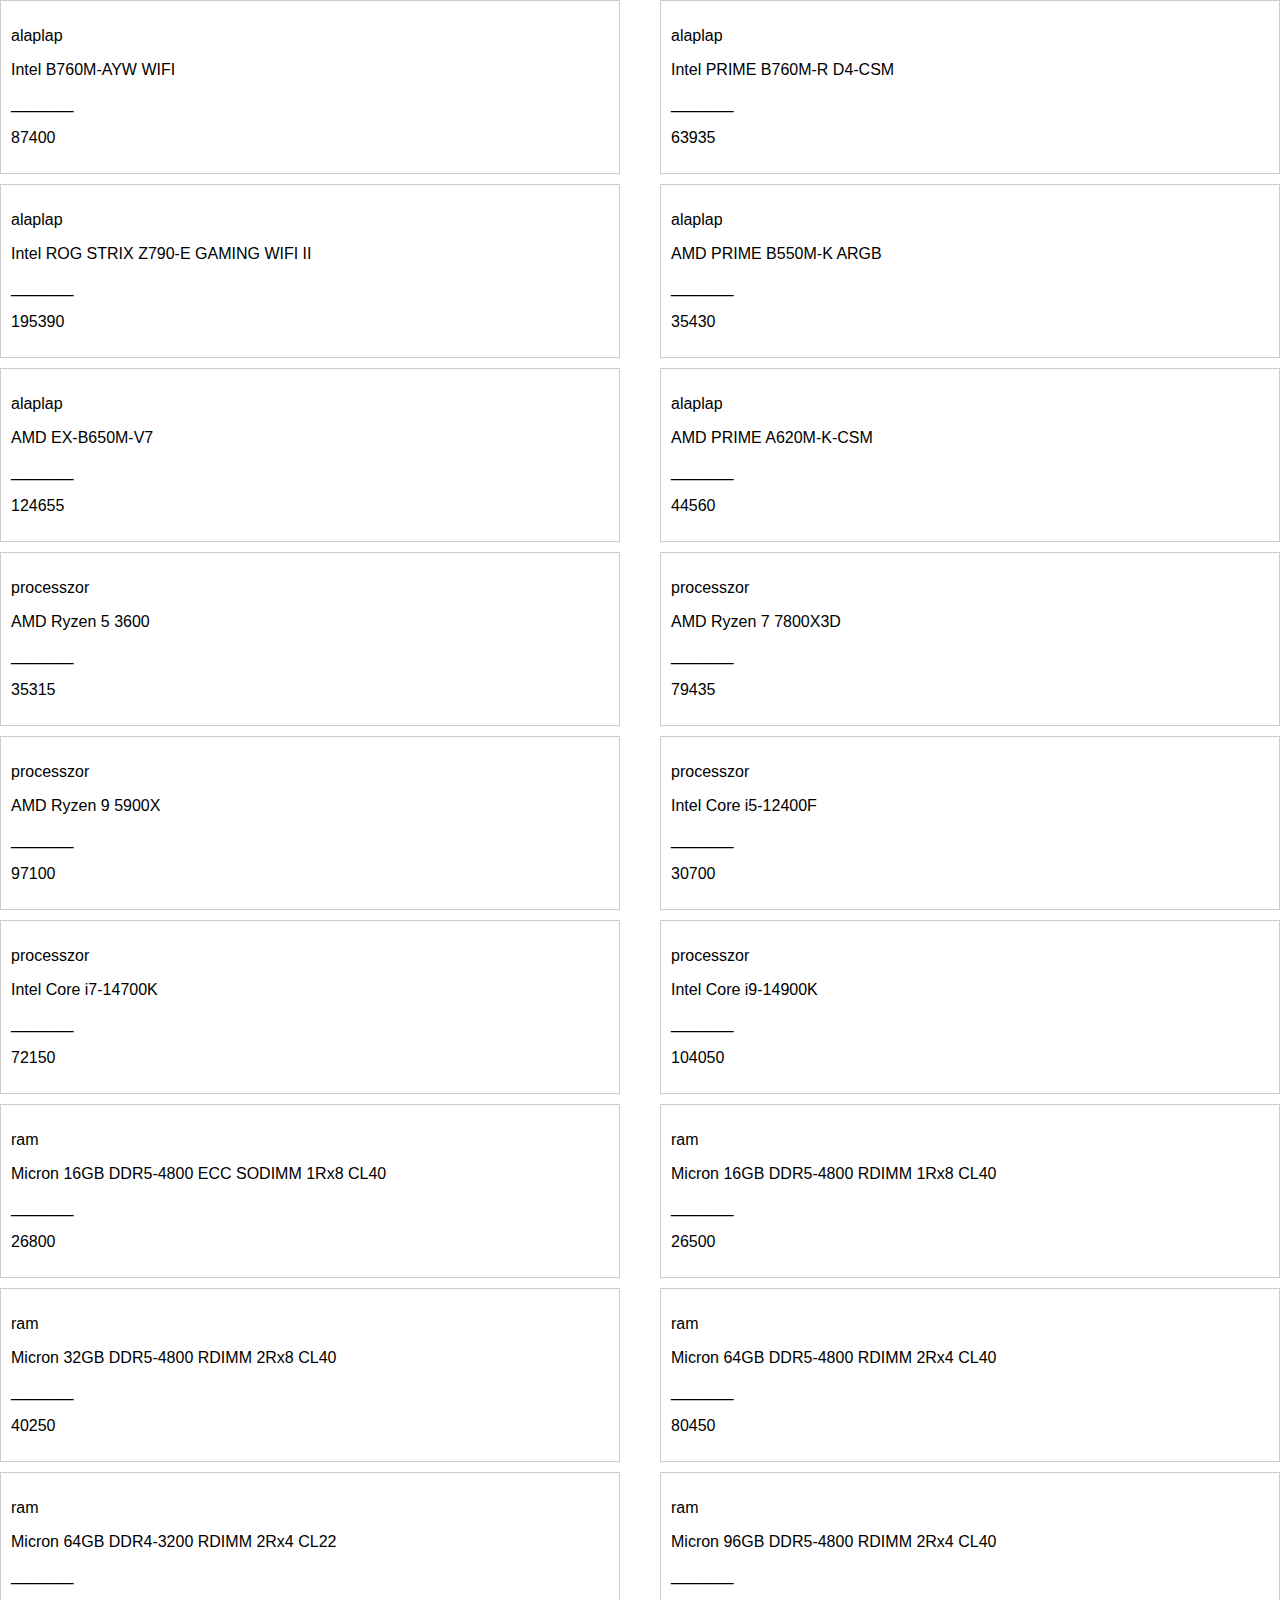
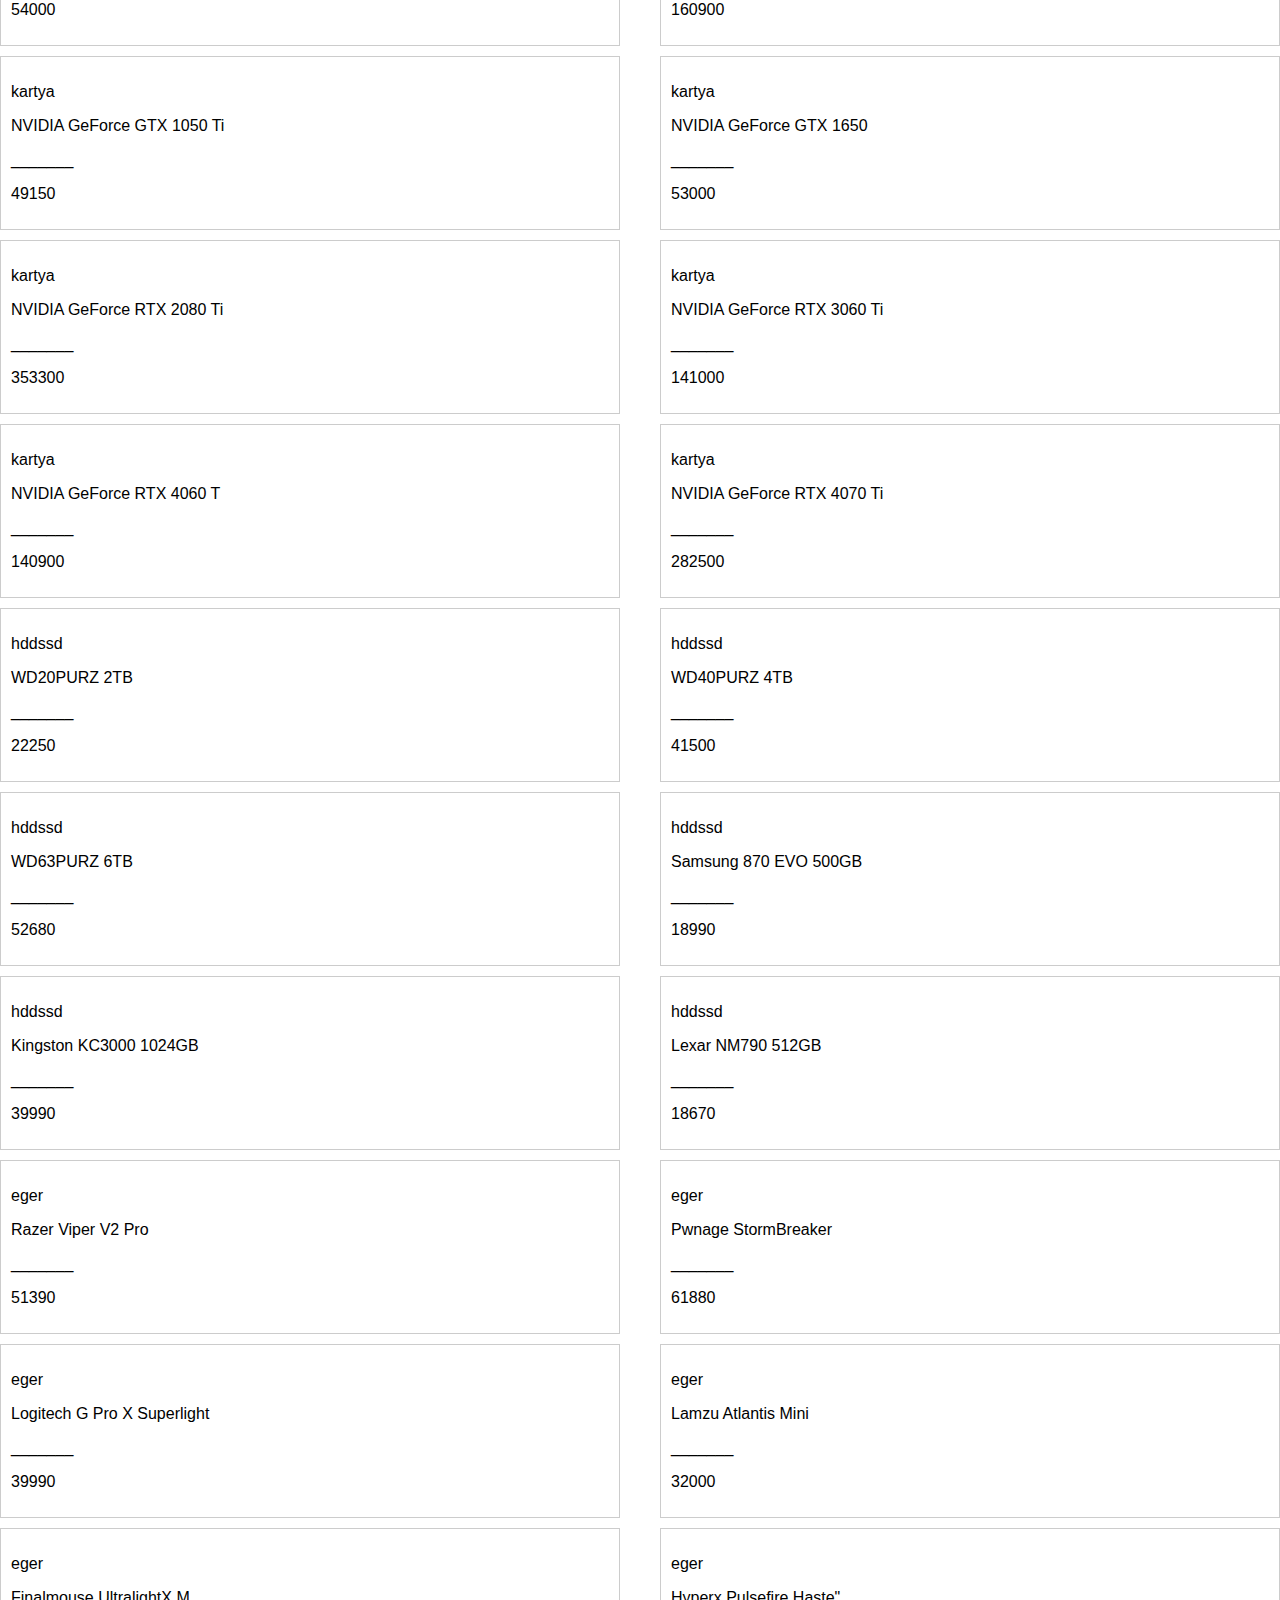
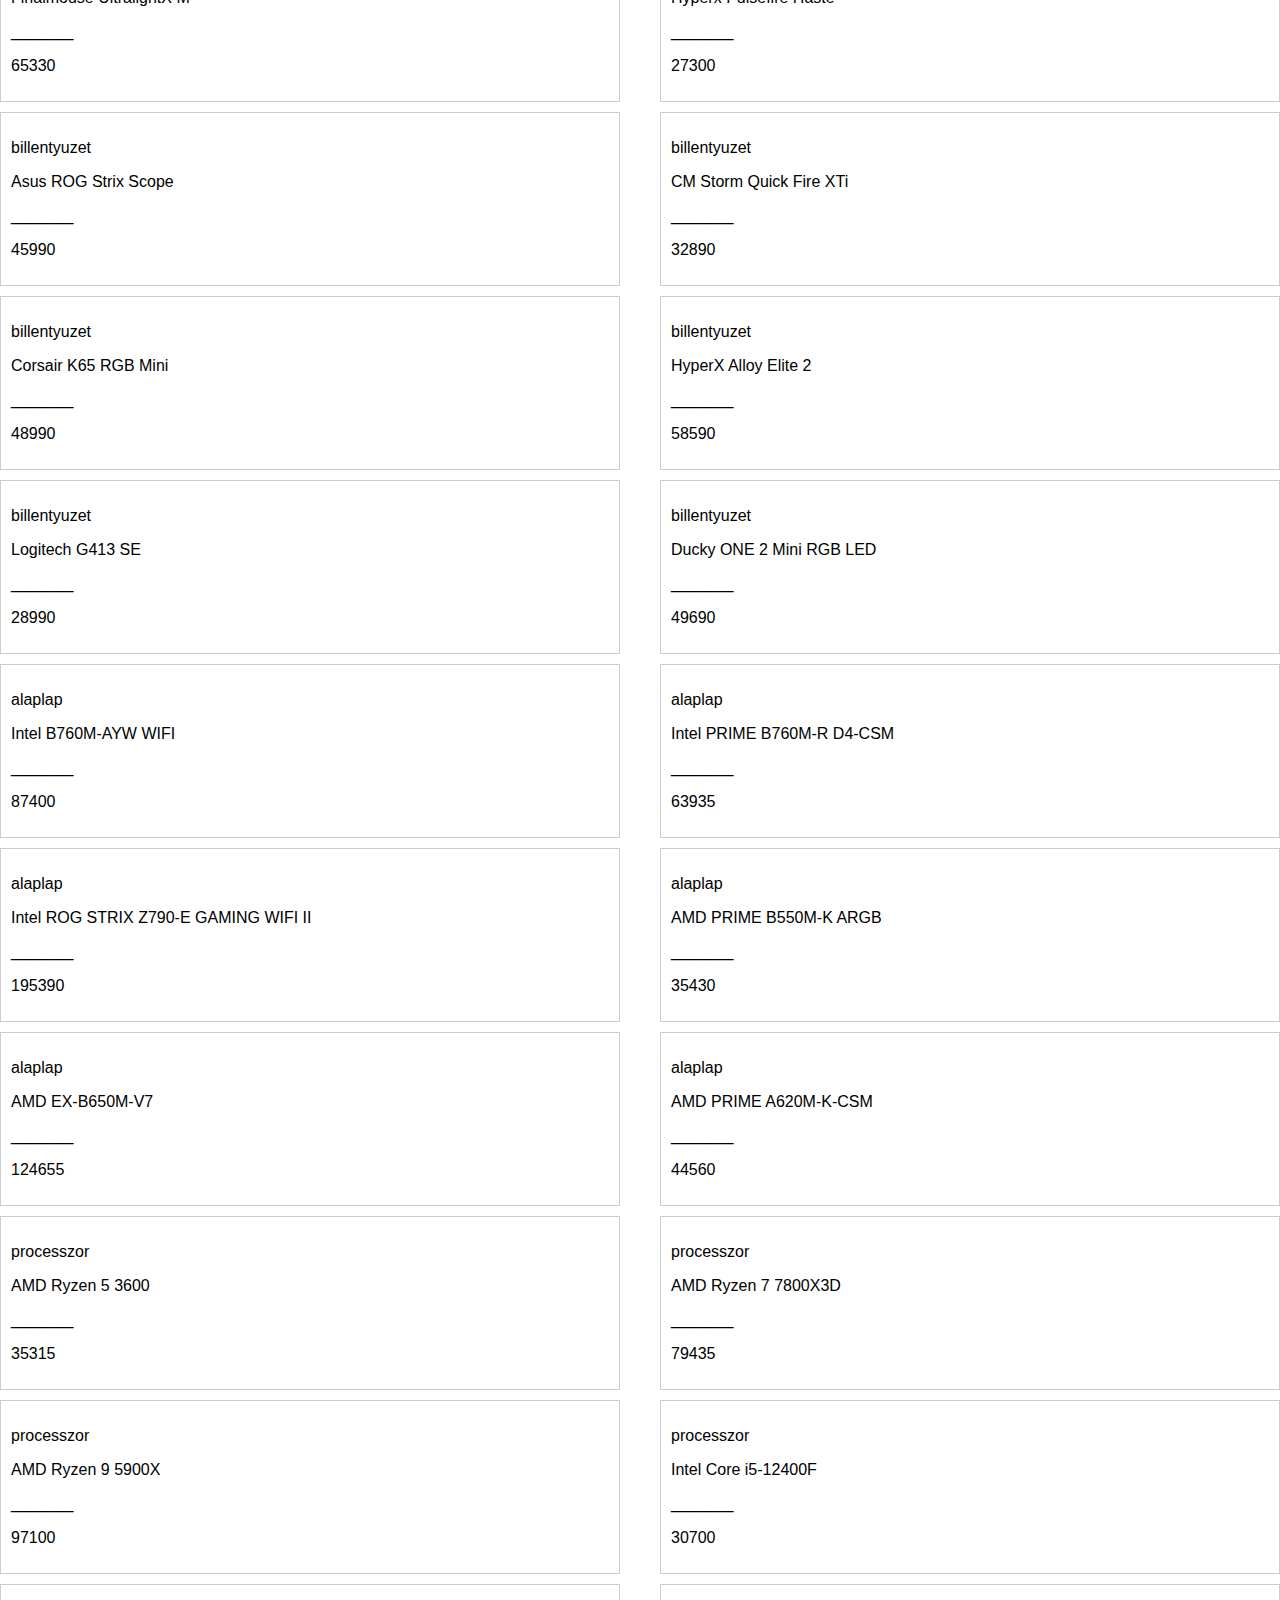
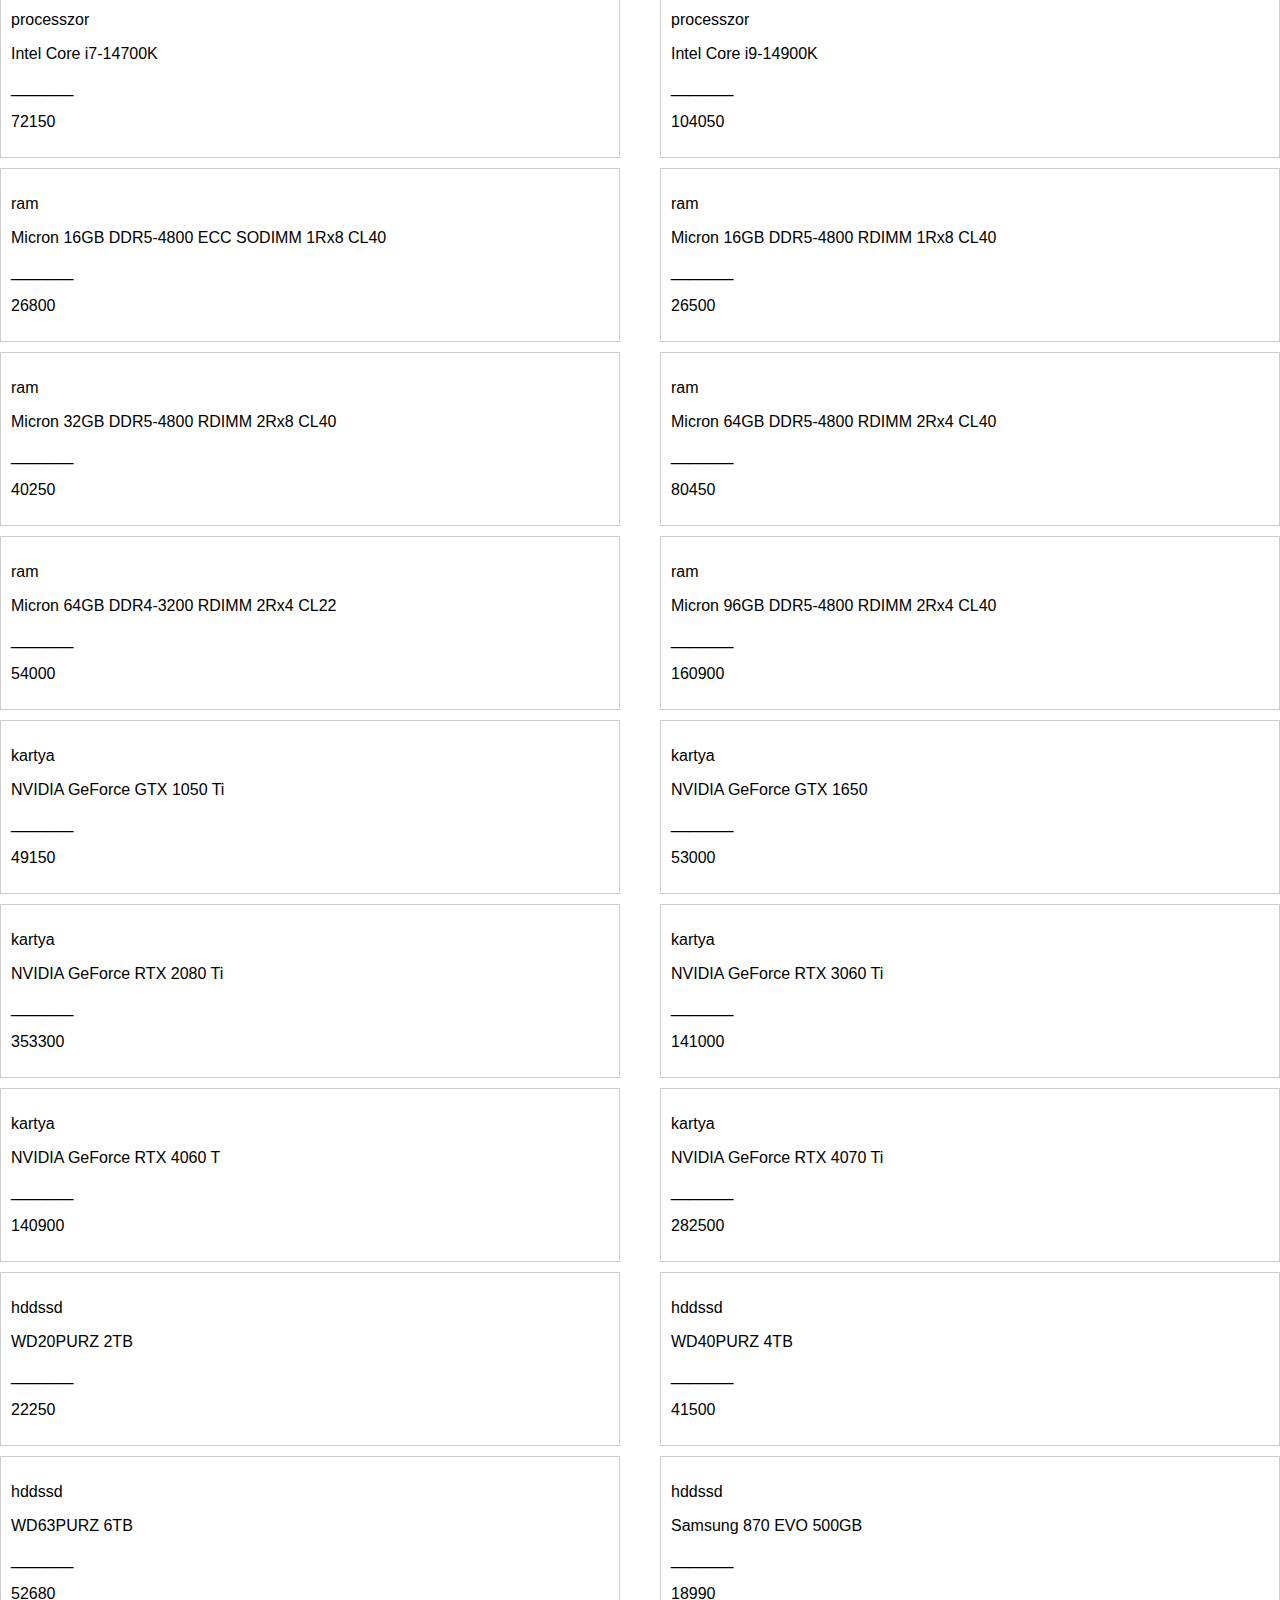
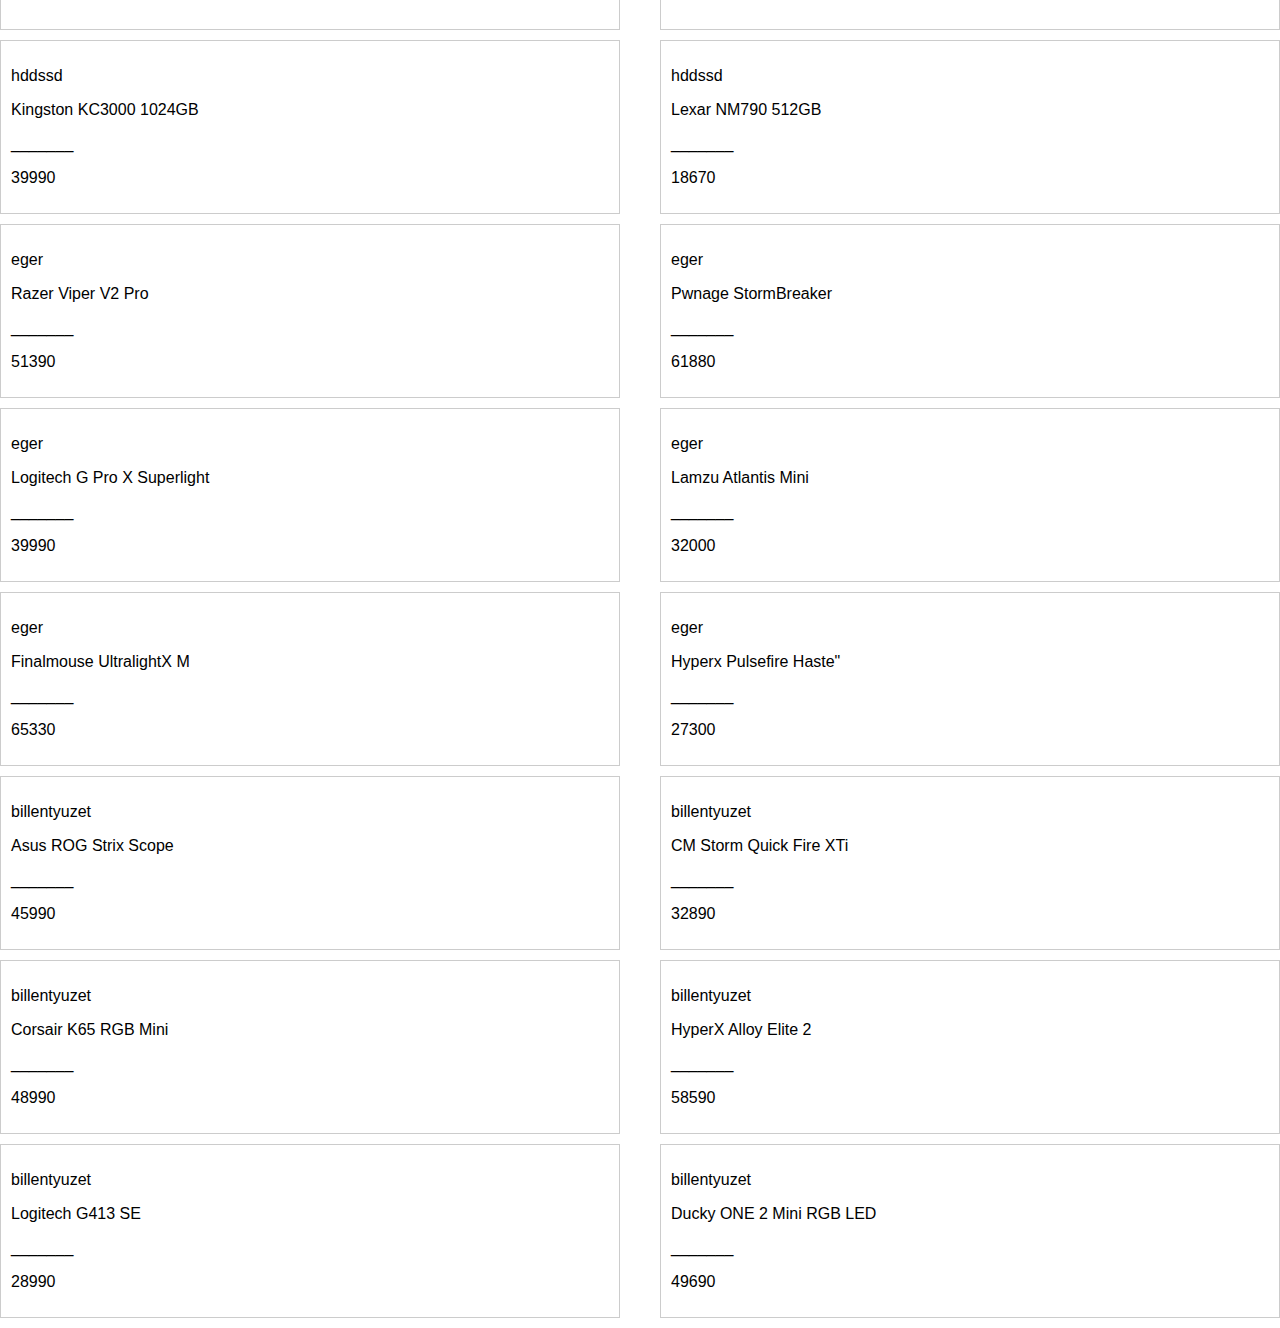
==== Projekt_b/bin/Debug/net8.0/web.html @ e17ac32e "C# KÉSZ" ====
<!DOCTYPE html>
            <html lang='en'>
            <head>
                <meta charset='UTF-8'>
                <meta name='viewport' content='width=device-width, initial-scale=1.0'>
                <title>Document</title>
                <link rel='stylesheet' href='style.css'>
            </head>
            <body>
            <div class='container'>
                <div class='flex-container'>

            
<div class='item'><p>alaplap</p><p>Intel B760M-AYW WIFI</p><p>_______</p><p>87400</p></div>
<div class='item'><p>alaplap</p><p>Intel PRIME B760M-R D4-CSM</p><p>_______</p><p>63935</p></div>
<div class='item'><p>alaplap</p><p>Intel ROG STRIX Z790-E GAMING WIFI II</p><p>_______</p><p>195390</p></div>
<div class='item'><p>alaplap</p><p>AMD PRIME B550M-K ARGB</p><p>_______</p><p>35430</p></div>
<div class='item'><p>alaplap</p><p>AMD EX-B650M-V7</p><p>_______</p><p>124655</p></div>
<div class='item'><p>alaplap</p><p>AMD PRIME A620M-K-CSM</p><p>_______</p><p>44560</p></div>
<div class='item'><p>processzor</p><p>AMD Ryzen 5 3600</p><p>_______</p><p>35315</p></div>
<div class='item'><p>processzor</p><p>AMD Ryzen 7 7800X3D</p><p>_______</p><p>79435</p></div>
<div class='item'><p>processzor</p><p>AMD Ryzen 9 5900X</p><p>_______</p><p>97100</p></div>
<div class='item'><p>processzor</p><p>Intel Core i5-12400F</p><p>_______</p><p>30700</p></div>
<div class='item'><p>processzor</p><p>Intel Core i7-14700K</p><p>_______</p><p>72150</p></div>
<div class='item'><p>processzor</p><p>Intel Core i9-14900K</p><p>_______</p><p>104050</p></div>
<div class='item'><p>ram</p><p>Micron 16GB DDR5-4800 ECC SODIMM 1Rx8 CL40</p><p>_______</p><p>26800</p></div>
<div class='item'><p>ram</p><p>Micron 16GB DDR5-4800 RDIMM 1Rx8 CL40</p><p>_______</p><p>26500</p></div>
<div class='item'><p>ram</p><p>Micron 32GB DDR5-4800 RDIMM 2Rx8 CL40</p><p>_______</p><p>40250</p></div>
<div class='item'><p>ram</p><p>Micron 64GB DDR5-4800 RDIMM 2Rx4 CL40</p><p>_______</p><p>80450</p></div>
<div class='item'><p>ram</p><p>Micron 64GB DDR4-3200 RDIMM 2Rx4 CL22</p><p>_______</p><p>54000</p></div>
<div class='item'><p>ram</p><p>Micron 96GB DDR5-4800 RDIMM 2Rx4 CL40</p><p>_______</p><p>160900</p></div>
<div class='item'><p>kartya</p><p>NVIDIA GeForce GTX 1050 Ti</p><p>_______</p><p>49150</p></div>
<div class='item'><p>kartya</p><p>NVIDIA GeForce GTX 1650</p><p>_______</p><p>53000</p></div>
<div class='item'><p>kartya</p><p>NVIDIA GeForce RTX 2080 Ti</p><p>_______</p><p>353300</p></div>
<div class='item'><p>kartya</p><p>NVIDIA GeForce RTX 3060 Ti</p><p>_______</p><p>141000</p></div>
<div class='item'><p>kartya</p><p>NVIDIA GeForce RTX 4060 T</p><p>_______</p><p>140900</p></div>
<div class='item'><p>kartya</p><p>NVIDIA GeForce RTX 4070 Ti</p><p>_______</p><p>282500</p></div>
<div class='item'><p>hddssd</p><p>WD20PURZ 2TB</p><p>_______</p><p>22250</p></div>
<div class='item'><p>hddssd</p><p>WD40PURZ 4TB</p><p>_______</p><p>41500</p></div>
<div class='item'><p>hddssd</p><p>WD63PURZ 6TB</p><p>_______</p><p>52680</p></div>
<div class='item'><p>hddssd</p><p>Samsung 870 EVO 500GB</p><p>_______</p><p>18990</p></div>
<div class='item'><p>hddssd</p><p>Kingston KC3000 1024GB</p><p>_______</p><p>39990</p></div>
<div class='item'><p>hddssd</p><p>Lexar NM790 512GB</p><p>_______</p><p>18670</p></div>
<div class='item'><p>eger</p><p>Razer Viper V2 Pro</p><p>_______</p><p>51390</p></div>
<div class='item'><p>eger</p><p>Pwnage StormBreaker</p><p>_______</p><p>61880</p></div>
<div class='item'><p>eger</p><p>Logitech G Pro X Superlight</p><p>_______</p><p>39990</p></div>
<div class='item'><p>eger</p><p>Lamzu Atlantis Mini</p><p>_______</p><p>32000</p></div>
<div class='item'><p>eger</p><p>Finalmouse UltralightX M</p><p>_______</p><p>65330</p></div>
<div class='item'><p>eger</p><p>Hyperx Pulsefire Haste"</p><p>_______</p><p>27300</p></div>
<div class='item'><p>billentyuzet</p><p>Asus ROG Strix Scope</p><p>_______</p><p>45990</p></div>
<div class='item'><p>billentyuzet</p><p>CM Storm Quick Fire XTi</p><p>_______</p><p>32890</p></div>
<div class='item'><p>billentyuzet</p><p>Corsair K65 RGB Mini</p><p>_______</p><p>48990</p></div>
<div class='item'><p>billentyuzet</p><p>HyperX Alloy Elite 2</p><p>_______</p><p>58590</p></div>
<div class='item'><p>billentyuzet</p><p>Logitech G413 SE</p><p>_______</p><p>28990</p></div>
<div class='item'><p>billentyuzet</p><p>Ducky ONE 2 Mini RGB LED</p><p>_______</p><p>49690</p></div>
<div class='item'><p>alaplap</p><p>Intel B760M-AYW WIFI</p><p>_______</p><p>87400</p></div>
<div class='item'><p>alaplap</p><p>Intel PRIME B760M-R D4-CSM</p><p>_______</p><p>63935</p></div>
<div class='item'><p>alaplap</p><p>Intel ROG STRIX Z790-E GAMING WIFI II</p><p>_______</p><p>195390</p></div>
<div class='item'><p>alaplap</p><p>AMD PRIME B550M-K ARGB</p><p>_______</p><p>35430</p></div>
<div class='item'><p>alaplap</p><p>AMD EX-B650M-V7</p><p>_______</p><p>124655</p></div>
<div class='item'><p>alaplap</p><p>AMD PRIME A620M-K-CSM</p><p>_______</p><p>44560</p></div>
<div class='item'><p>processzor</p><p>AMD Ryzen 5 3600</p><p>_______</p><p>35315</p></div>
<div class='item'><p>processzor</p><p>AMD Ryzen 7 7800X3D</p><p>_______</p><p>79435</p></div>
<div class='item'><p>processzor</p><p>AMD Ryzen 9 5900X</p><p>_______</p><p>97100</p></div>
<div class='item'><p>processzor</p><p>Intel Core i5-12400F</p><p>_______</p><p>30700</p></div>
<div class='item'><p>processzor</p><p>Intel Core i7-14700K</p><p>_______</p><p>72150</p></div>
<div class='item'><p>processzor</p><p>Intel Core i9-14900K</p><p>_______</p><p>104050</p></div>
<div class='item'><p>ram</p><p>Micron 16GB DDR5-4800 ECC SODIMM 1Rx8 CL40</p><p>_______</p><p>26800</p></div>
<div class='item'><p>ram</p><p>Micron 16GB DDR5-4800 RDIMM 1Rx8 CL40</p><p>_______</p><p>26500</p></div>
<div class='item'><p>ram</p><p>Micron 32GB DDR5-4800 RDIMM 2Rx8 CL40</p><p>_______</p><p>40250</p></div>
<div class='item'><p>ram</p><p>Micron 64GB DDR5-4800 RDIMM 2Rx4 CL40</p><p>_______</p><p>80450</p></div>
<div class='item'><p>ram</p><p>Micron 64GB DDR4-3200 RDIMM 2Rx4 CL22</p><p>_______</p><p>54000</p></div>
<div class='item'><p>ram</p><p>Micron 96GB DDR5-4800 RDIMM 2Rx4 CL40</p><p>_______</p><p>160900</p></div>
<div class='item'><p>kartya</p><p>NVIDIA GeForce GTX 1050 Ti</p><p>_______</p><p>49150</p></div>
<div class='item'><p>kartya</p><p>NVIDIA GeForce GTX 1650</p><p>_______</p><p>53000</p></div>
<div class='item'><p>kartya</p><p>NVIDIA GeForce RTX 2080 Ti</p><p>_______</p><p>353300</p></div>
<div class='item'><p>kartya</p><p>NVIDIA GeForce RTX 3060 Ti</p><p>_______</p><p>141000</p></div>
<div class='item'><p>kartya</p><p>NVIDIA GeForce RTX 4060 T</p><p>_______</p><p>140900</p></div>
<div class='item'><p>kartya</p><p>NVIDIA GeForce RTX 4070 Ti</p><p>_______</p><p>282500</p></div>
<div class='item'><p>hddssd</p><p>WD20PURZ 2TB</p><p>_______</p><p>22250</p></div>
<div class='item'><p>hddssd</p><p>WD40PURZ 4TB</p><p>_______</p><p>41500</p></div>
<div class='item'><p>hddssd</p><p>WD63PURZ 6TB</p><p>_______</p><p>52680</p></div>
<div class='item'><p>hddssd</p><p>Samsung 870 EVO 500GB</p><p>_______</p><p>18990</p></div>
<div class='item'><p>hddssd</p><p>Kingston KC3000 1024GB</p><p>_______</p><p>39990</p></div>
<div class='item'><p>hddssd</p><p>Lexar NM790 512GB</p><p>_______</p><p>18670</p></div>
<div class='item'><p>eger</p><p>Razer Viper V2 Pro</p><p>_______</p><p>51390</p></div>
<div class='item'><p>eger</p><p>Pwnage StormBreaker</p><p>_______</p><p>61880</p></div>
<div class='item'><p>eger</p><p>Logitech G Pro X Superlight</p><p>_______</p><p>39990</p></div>
<div class='item'><p>eger</p><p>Lamzu Atlantis Mini</p><p>_______</p><p>32000</p></div>
<div class='item'><p>eger</p><p>Finalmouse UltralightX M</p><p>_______</p><p>65330</p></div>
<div class='item'><p>eger</p><p>Hyperx Pulsefire Haste"</p><p>_______</p><p>27300</p></div>
<div class='item'><p>billentyuzet</p><p>Asus ROG Strix Scope</p><p>_______</p><p>45990</p></div>
<div class='item'><p>billentyuzet</p><p>CM Storm Quick Fire XTi</p><p>_______</p><p>32890</p></div>
<div class='item'><p>billentyuzet</p><p>Corsair K65 RGB Mini</p><p>_______</p><p>48990</p></div>
<div class='item'><p>billentyuzet</p><p>HyperX Alloy Elite 2</p><p>_______</p><p>58590</p></div>
<div class='item'><p>billentyuzet</p><p>Logitech G413 SE</p><p>_______</p><p>28990</p></div>
<div class='item'><p>billentyuzet</p><p>Ducky ONE 2 Mini RGB LED</p><p>_______</p><p>49690</p></div>
        </div>
    </div></body>
</html>
---- Projekt_b/bin/Debug/net8.0/style.css ----
body {
    font-family: Arial, sans-serif;
    margin: 0;
    padding: 0;
}

.flex-container {
    display: flex;
    flex-wrap: wrap;
    justify-content: space-between;
}

.item {
    box-sizing: border-box;
    flex-basis: calc(50% - 20px);
    margin-bottom: 10px;
    border: 1px solid #ccc;
    padding: 10px;
}

@media screen and (max-width: 600px) {
    .item {
        flex-basis: calc(100% - 20px);
    }
}
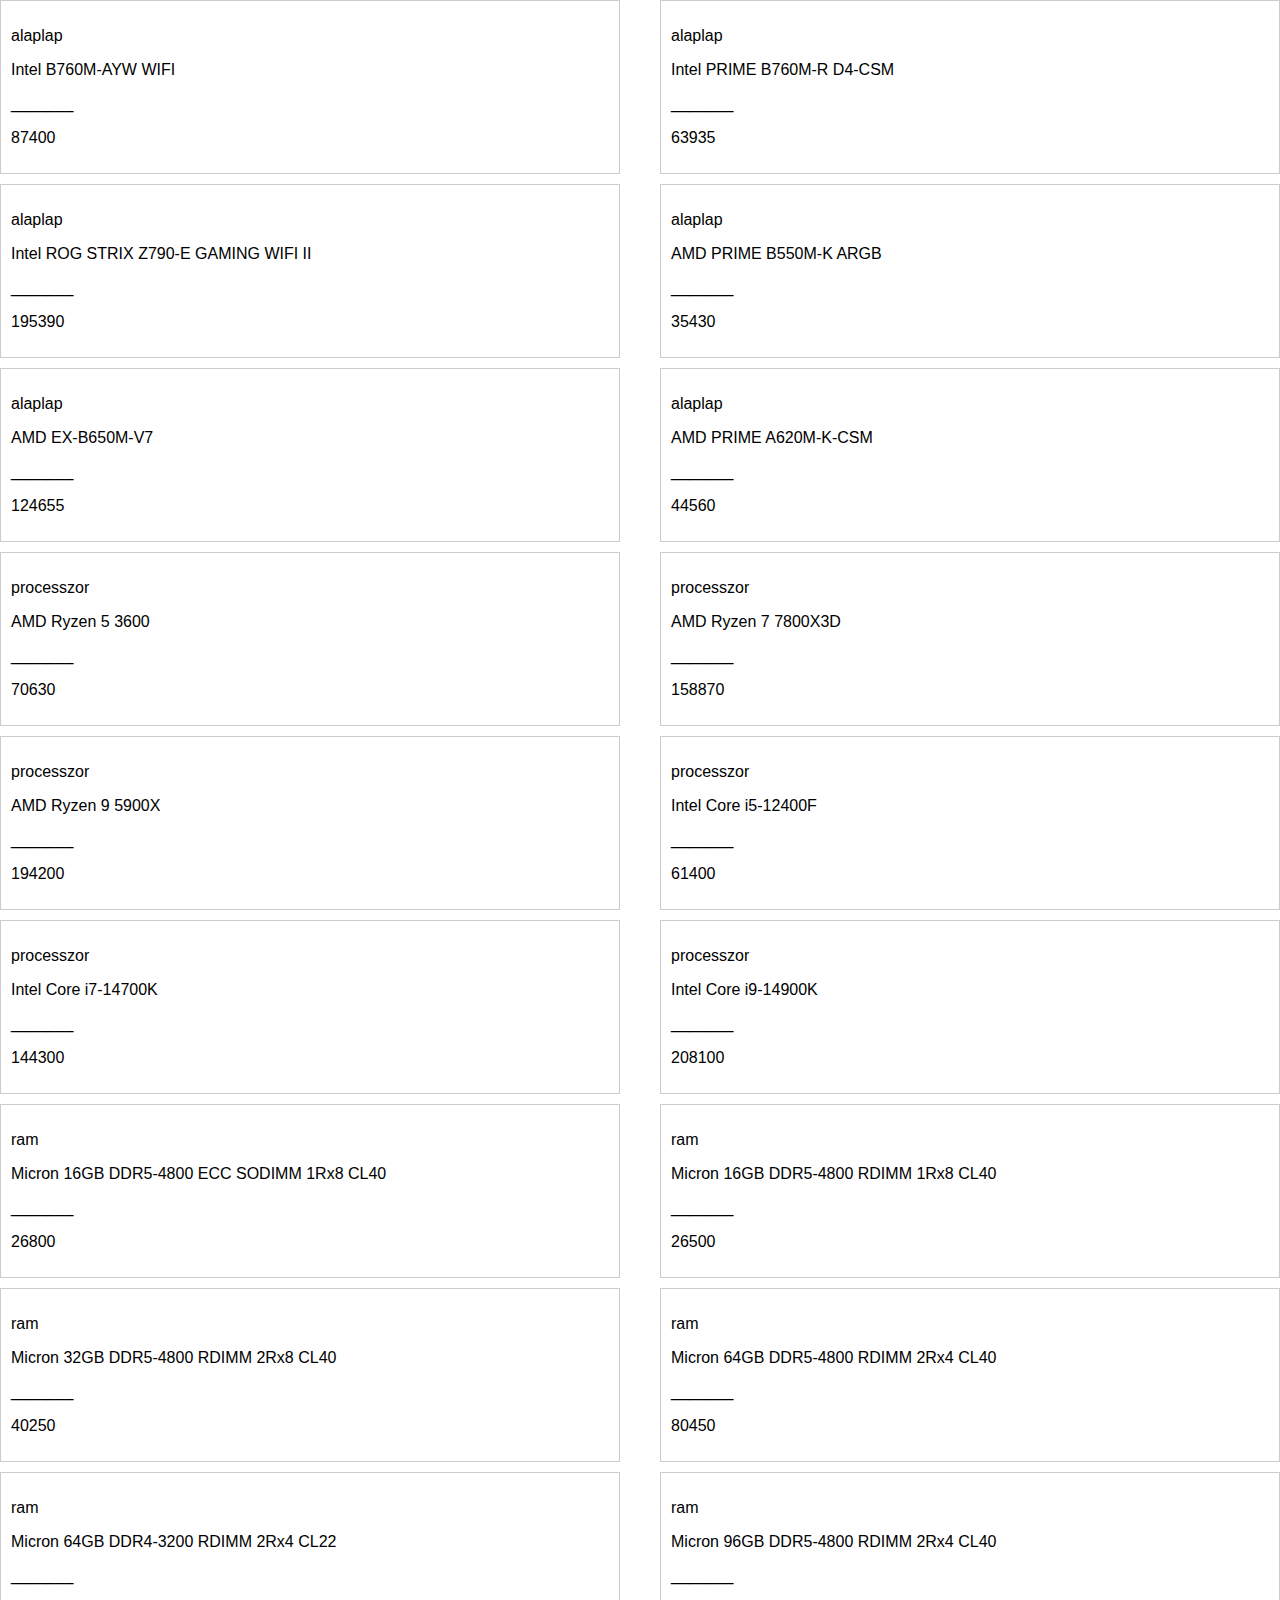
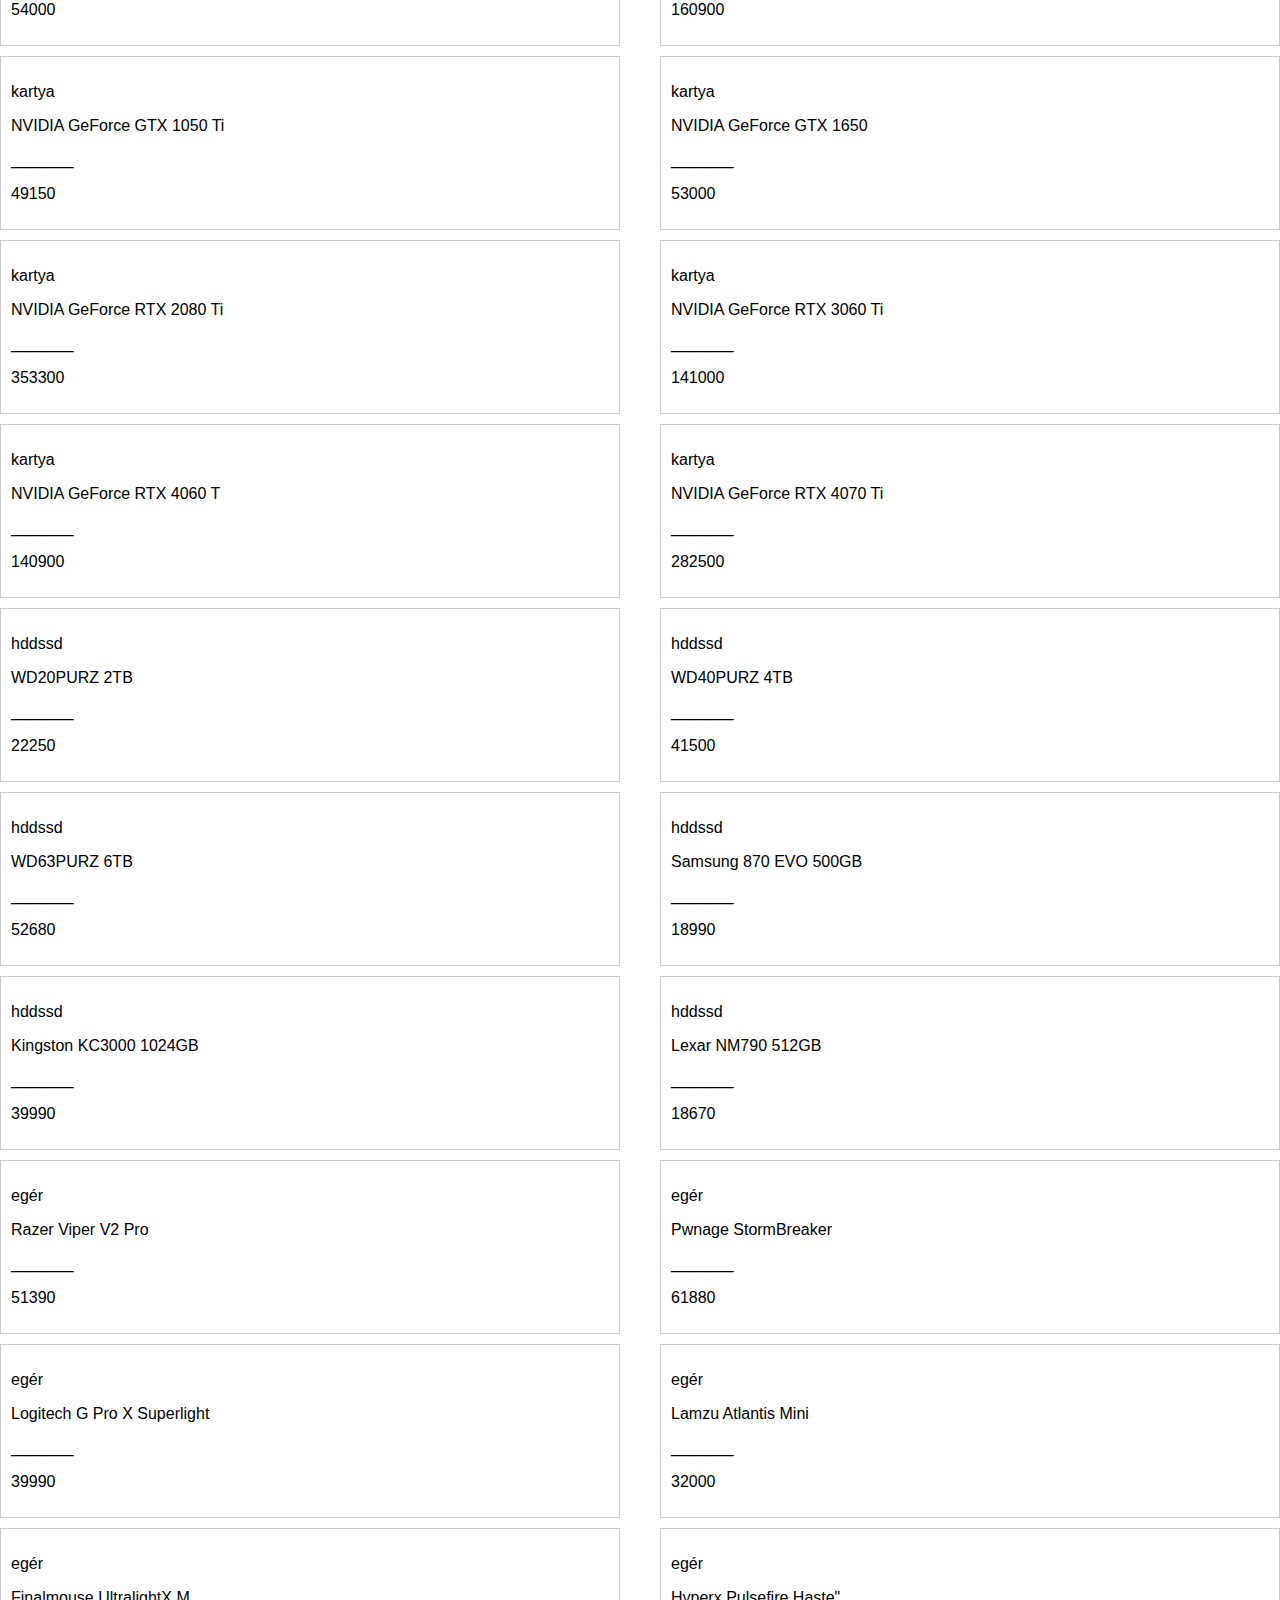
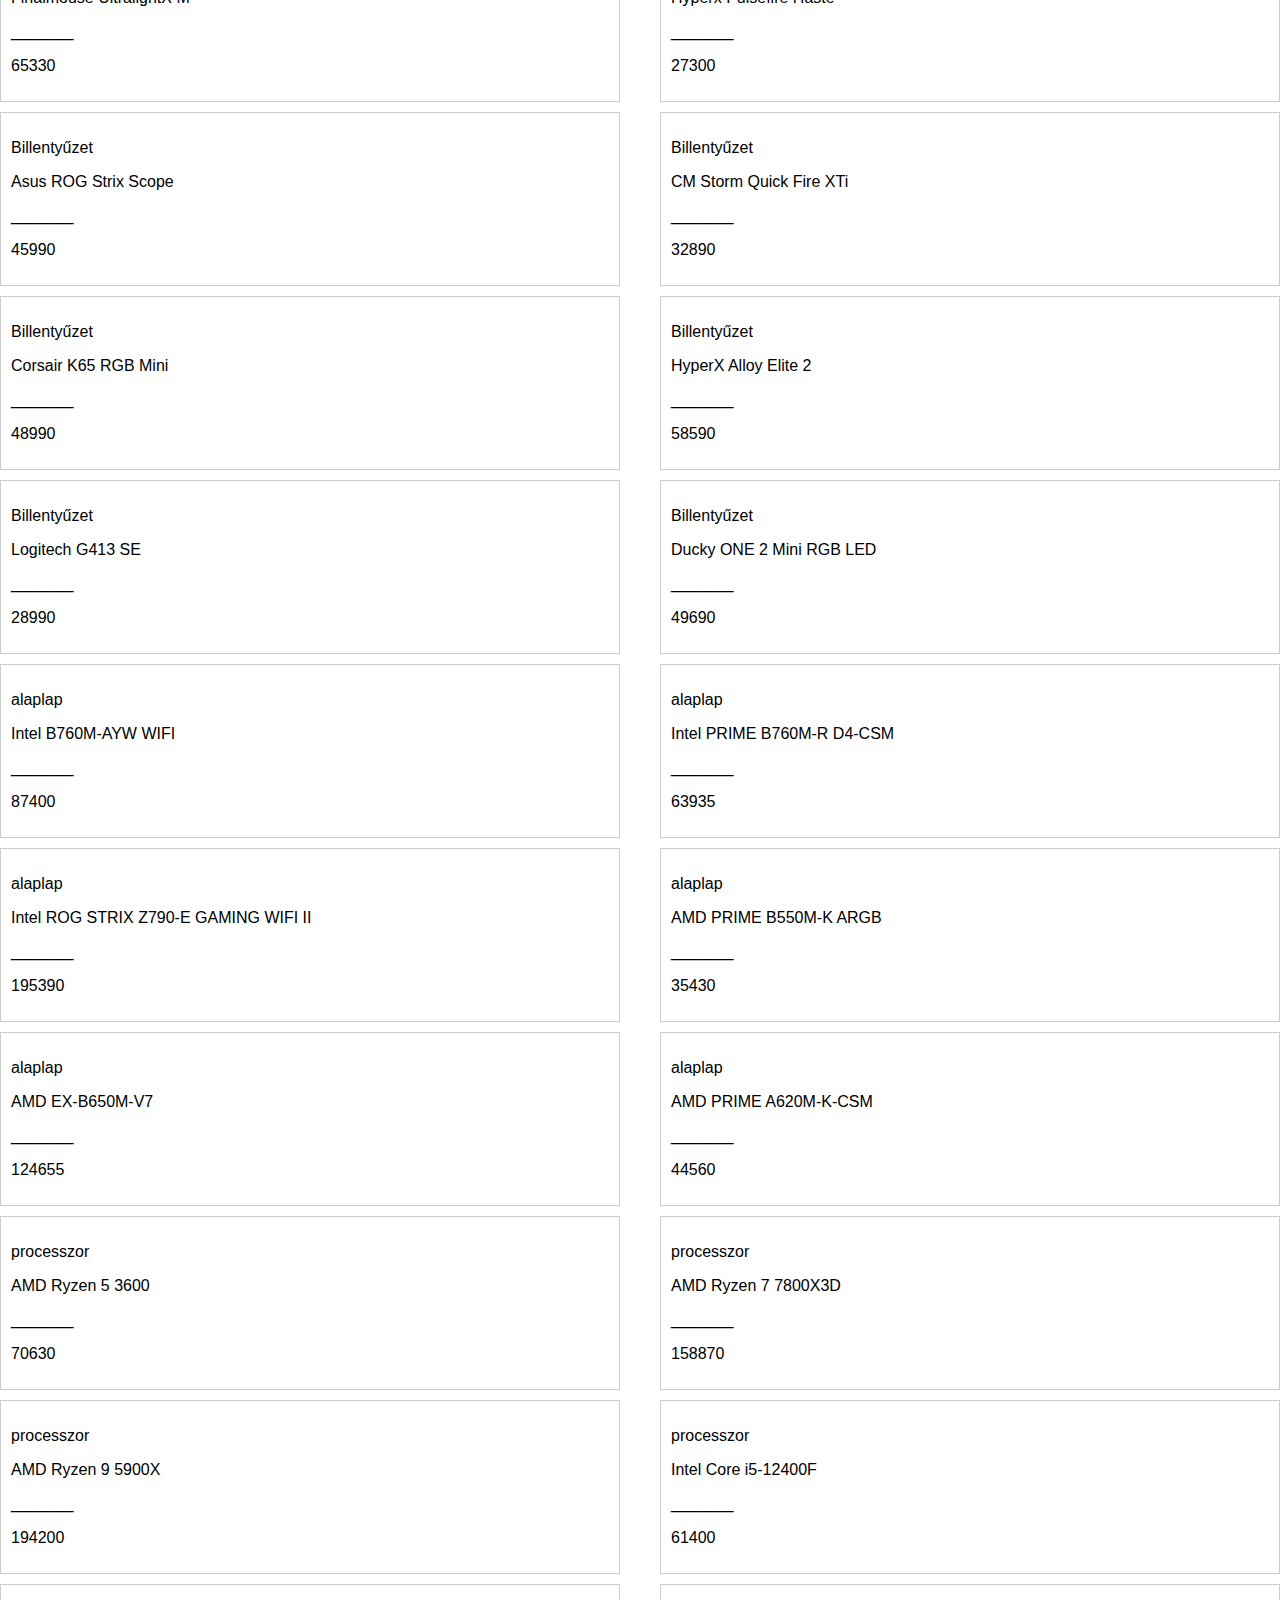
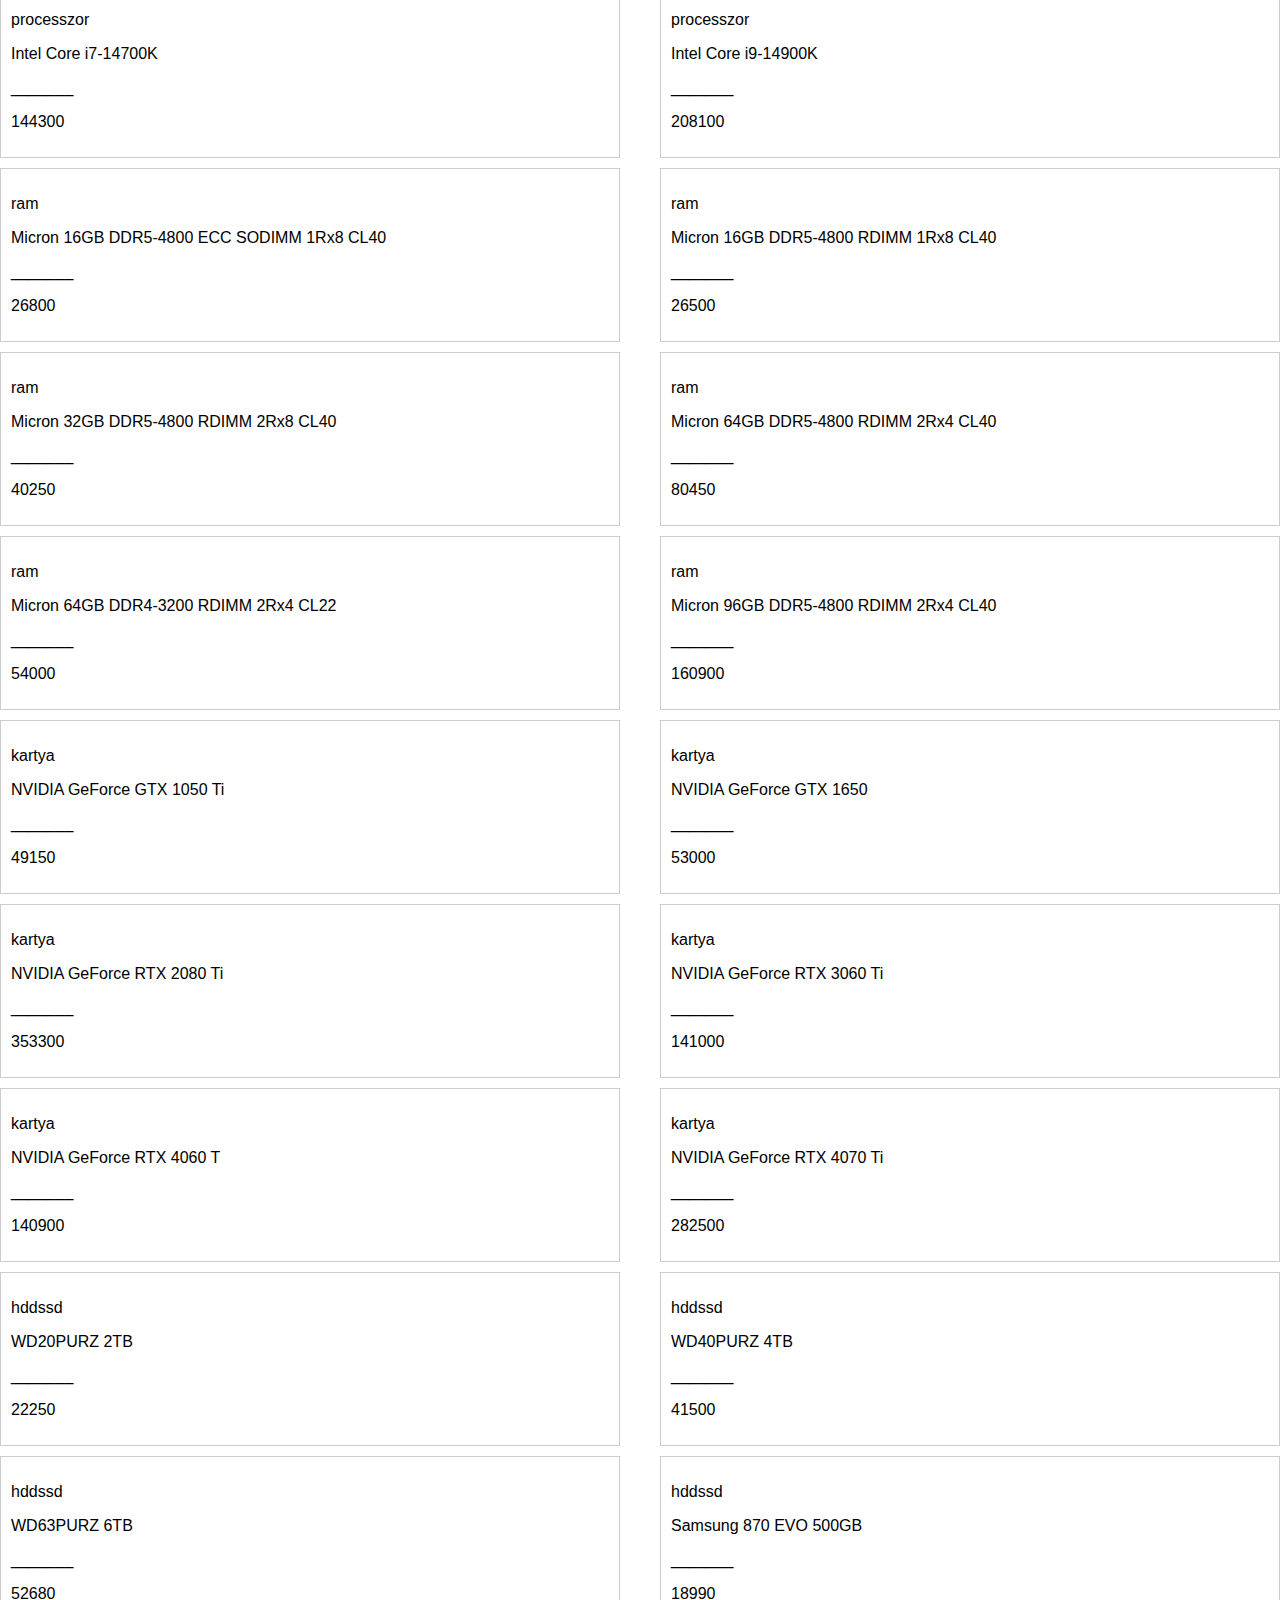
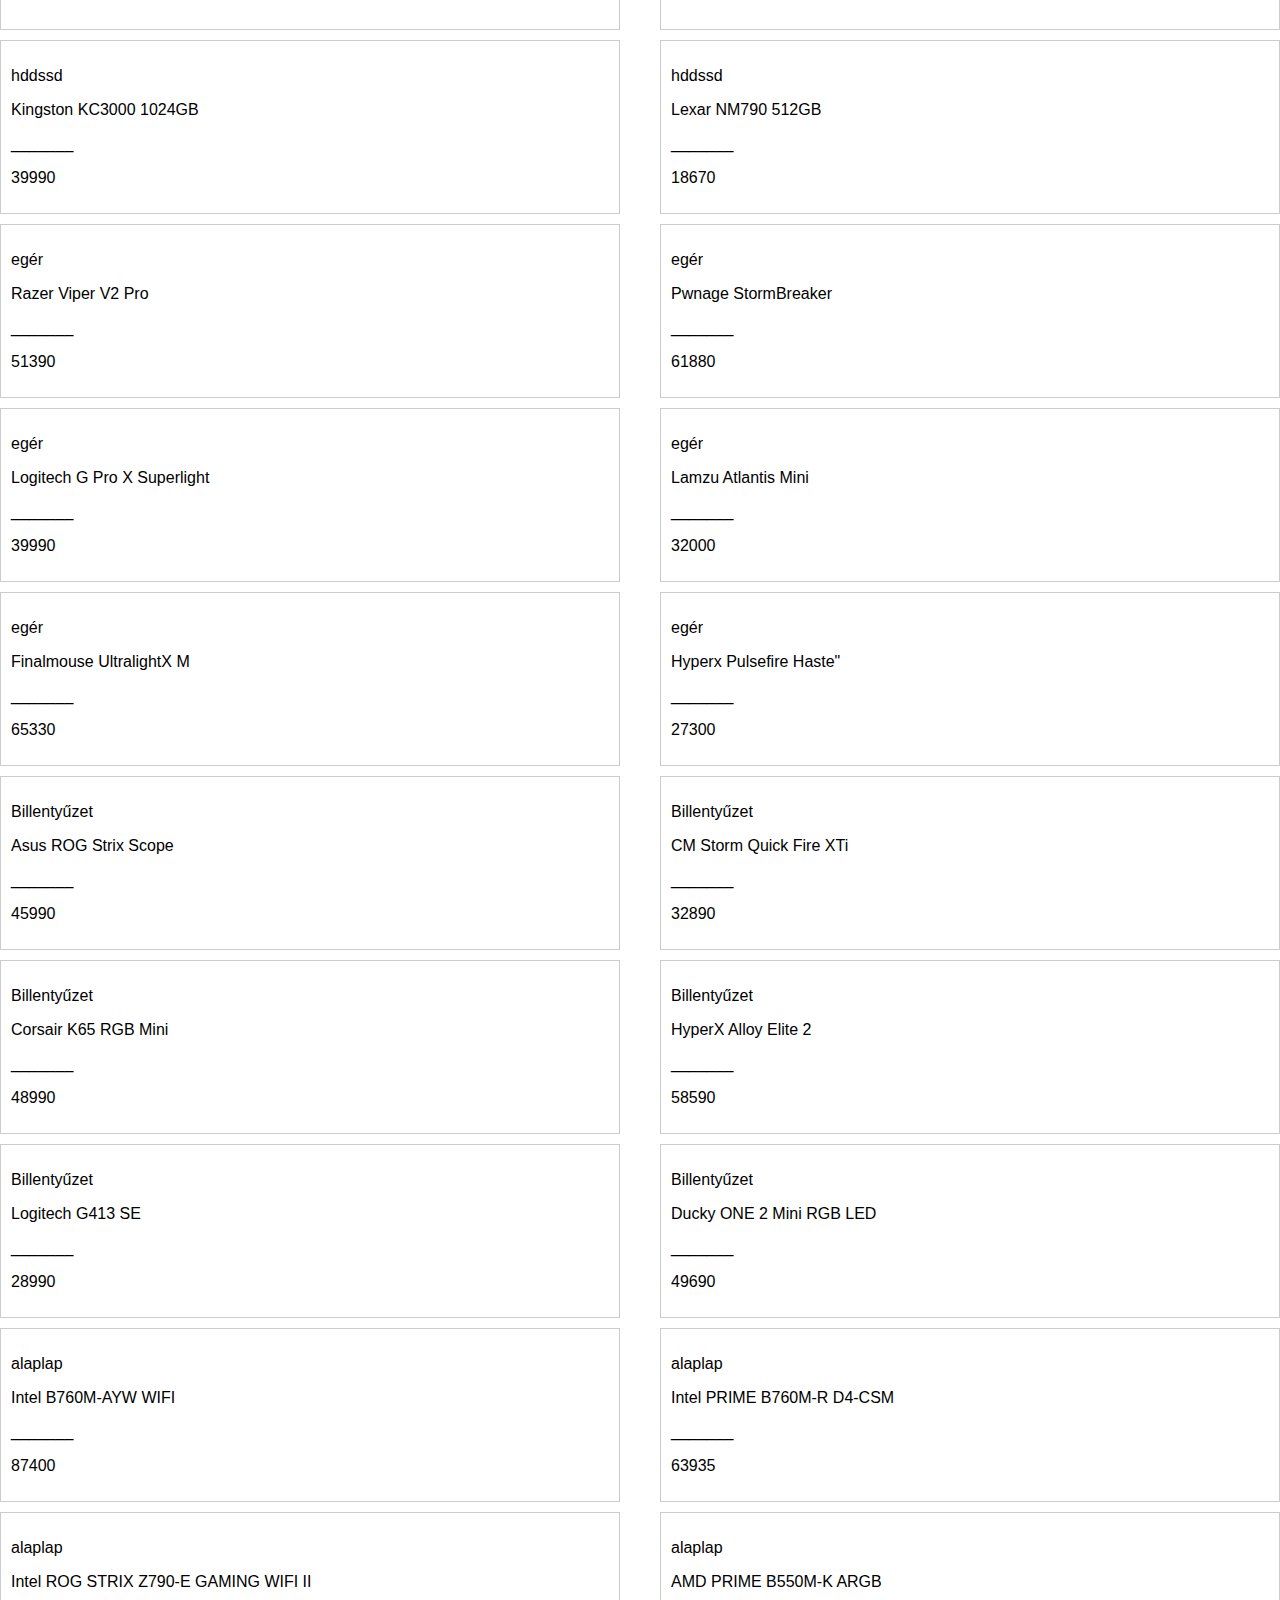
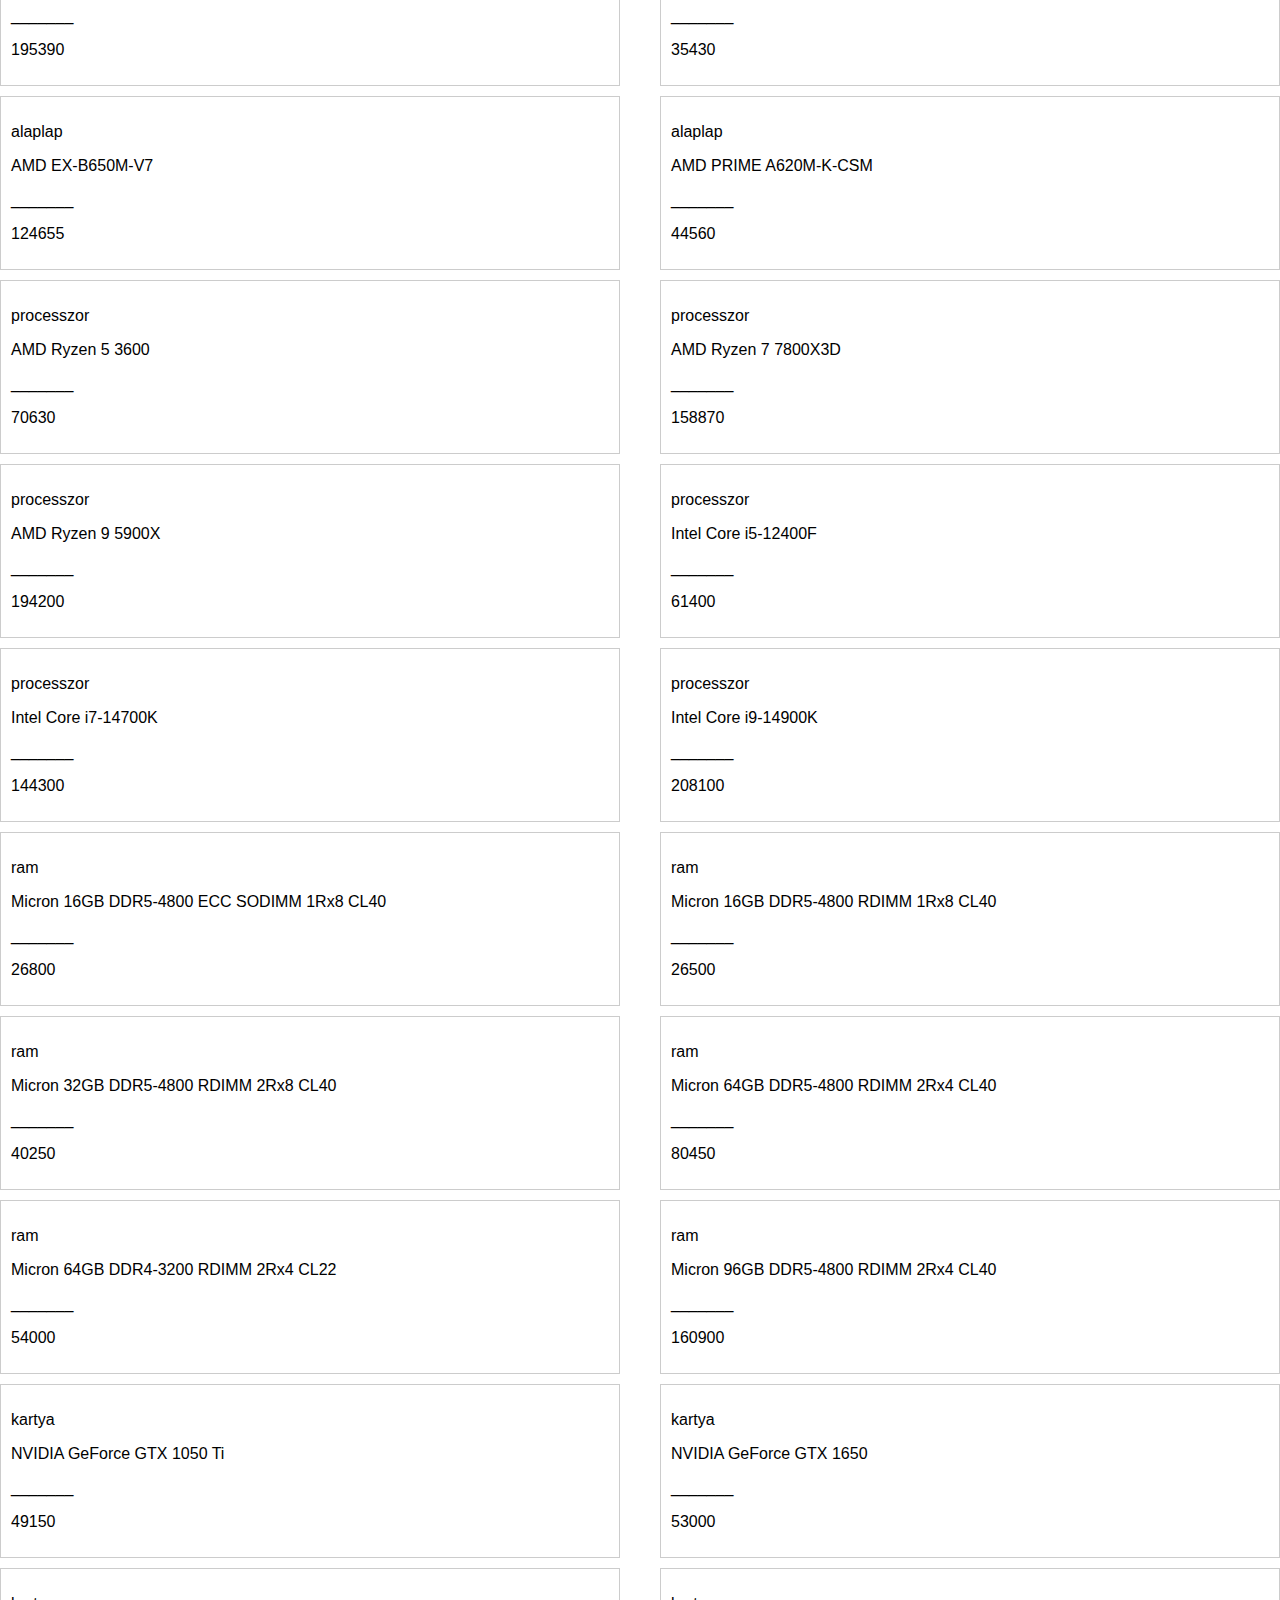
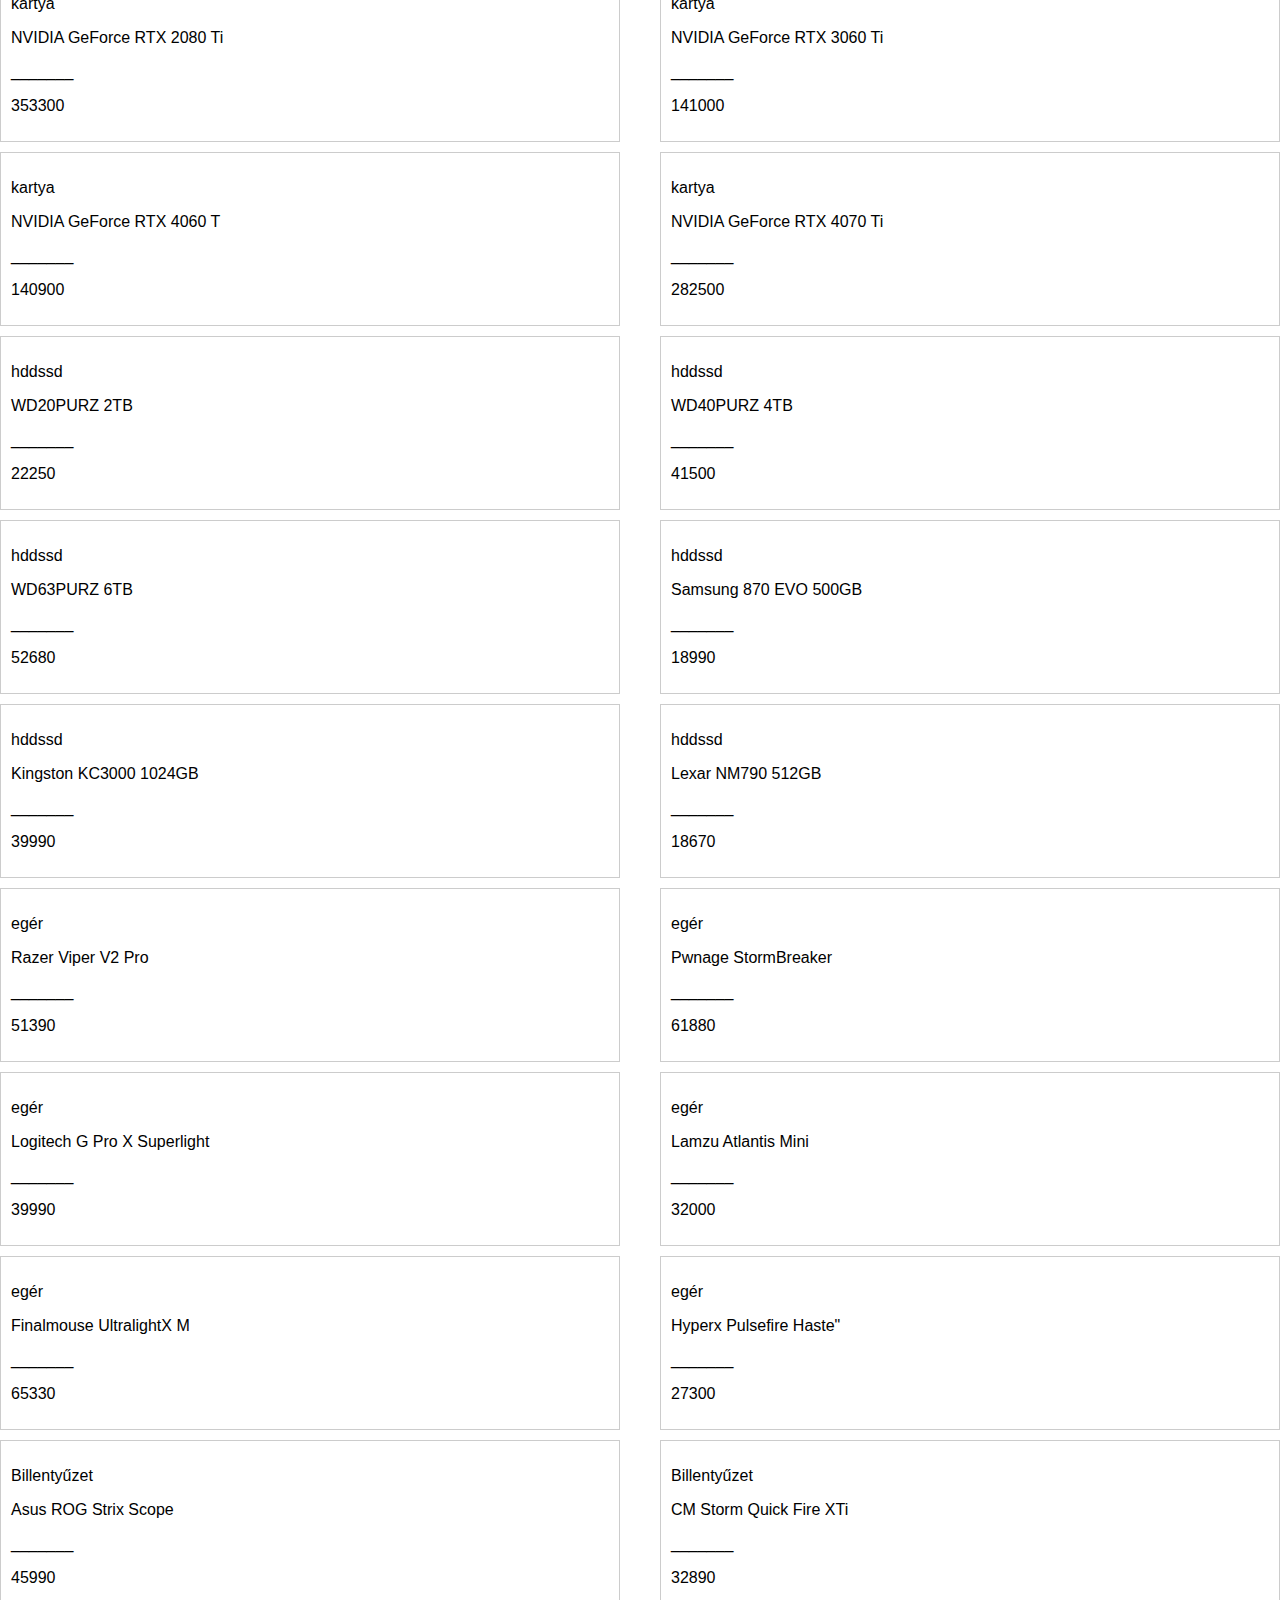
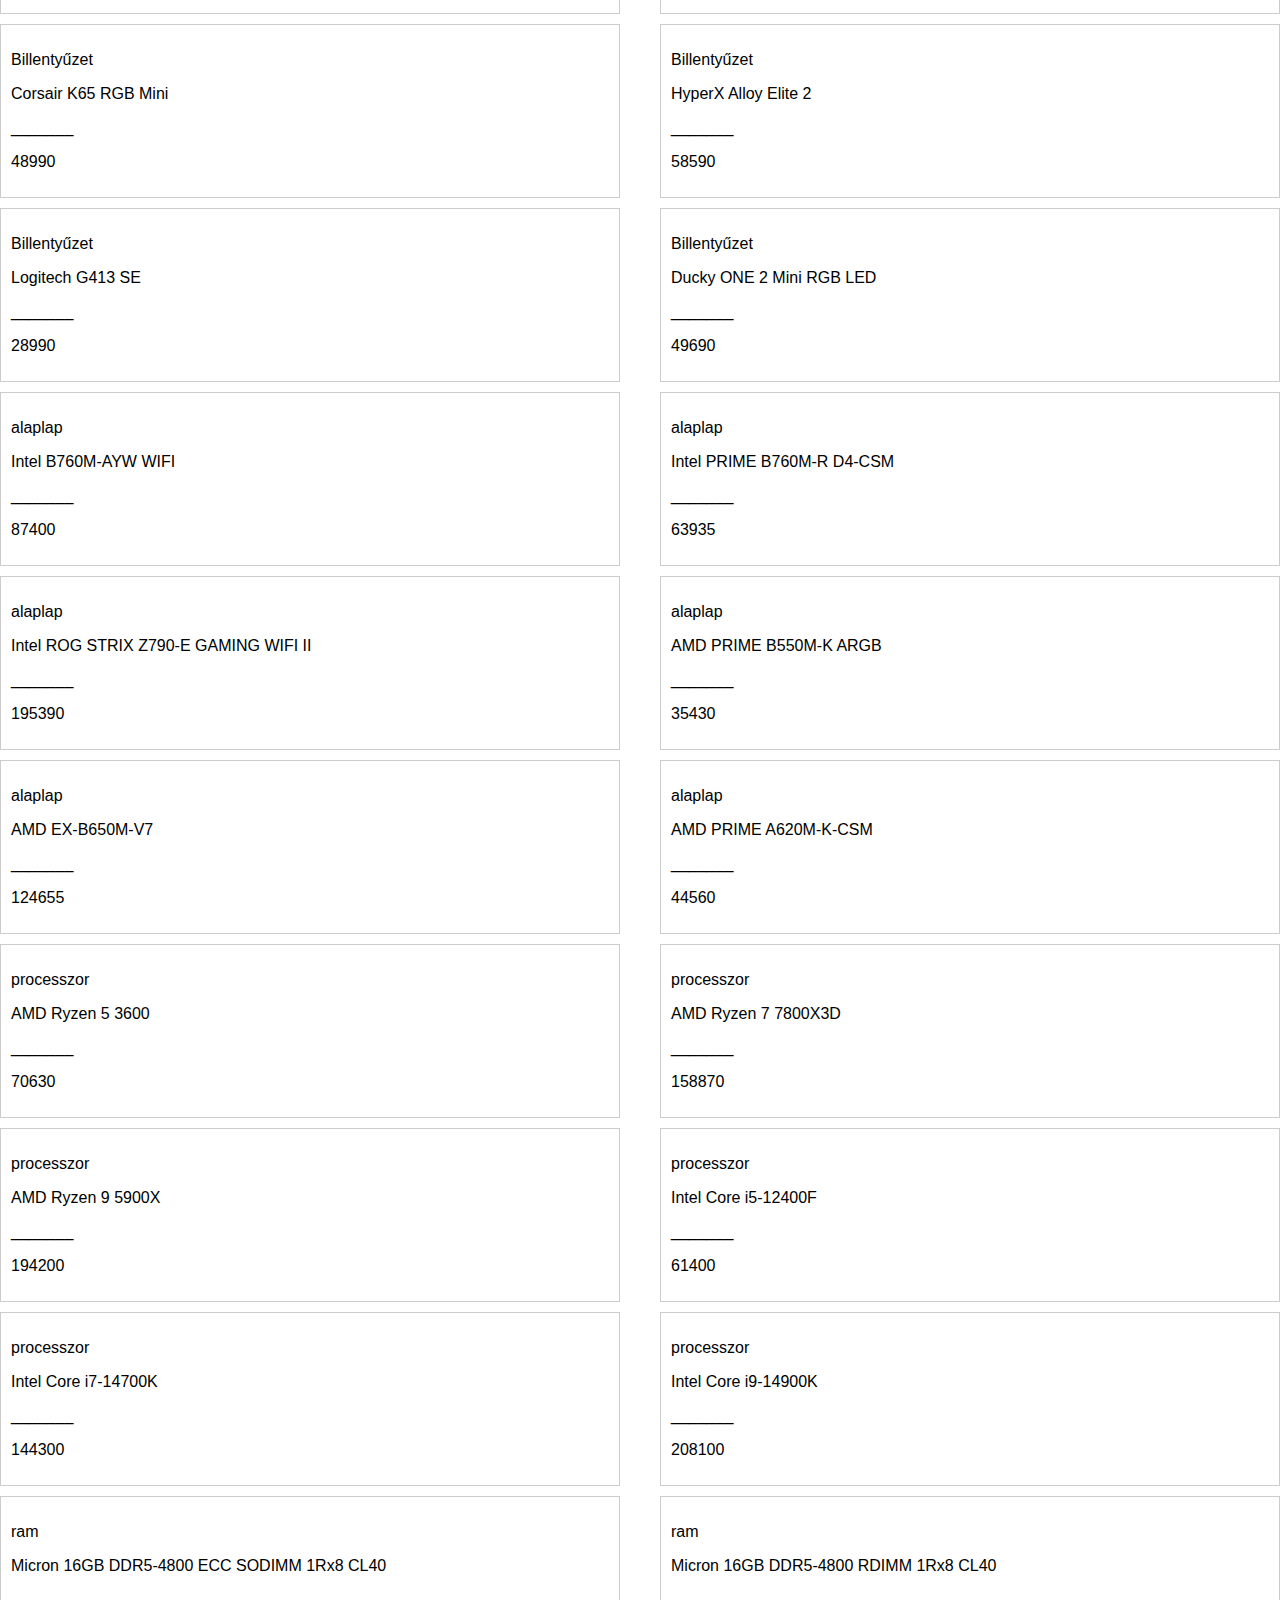
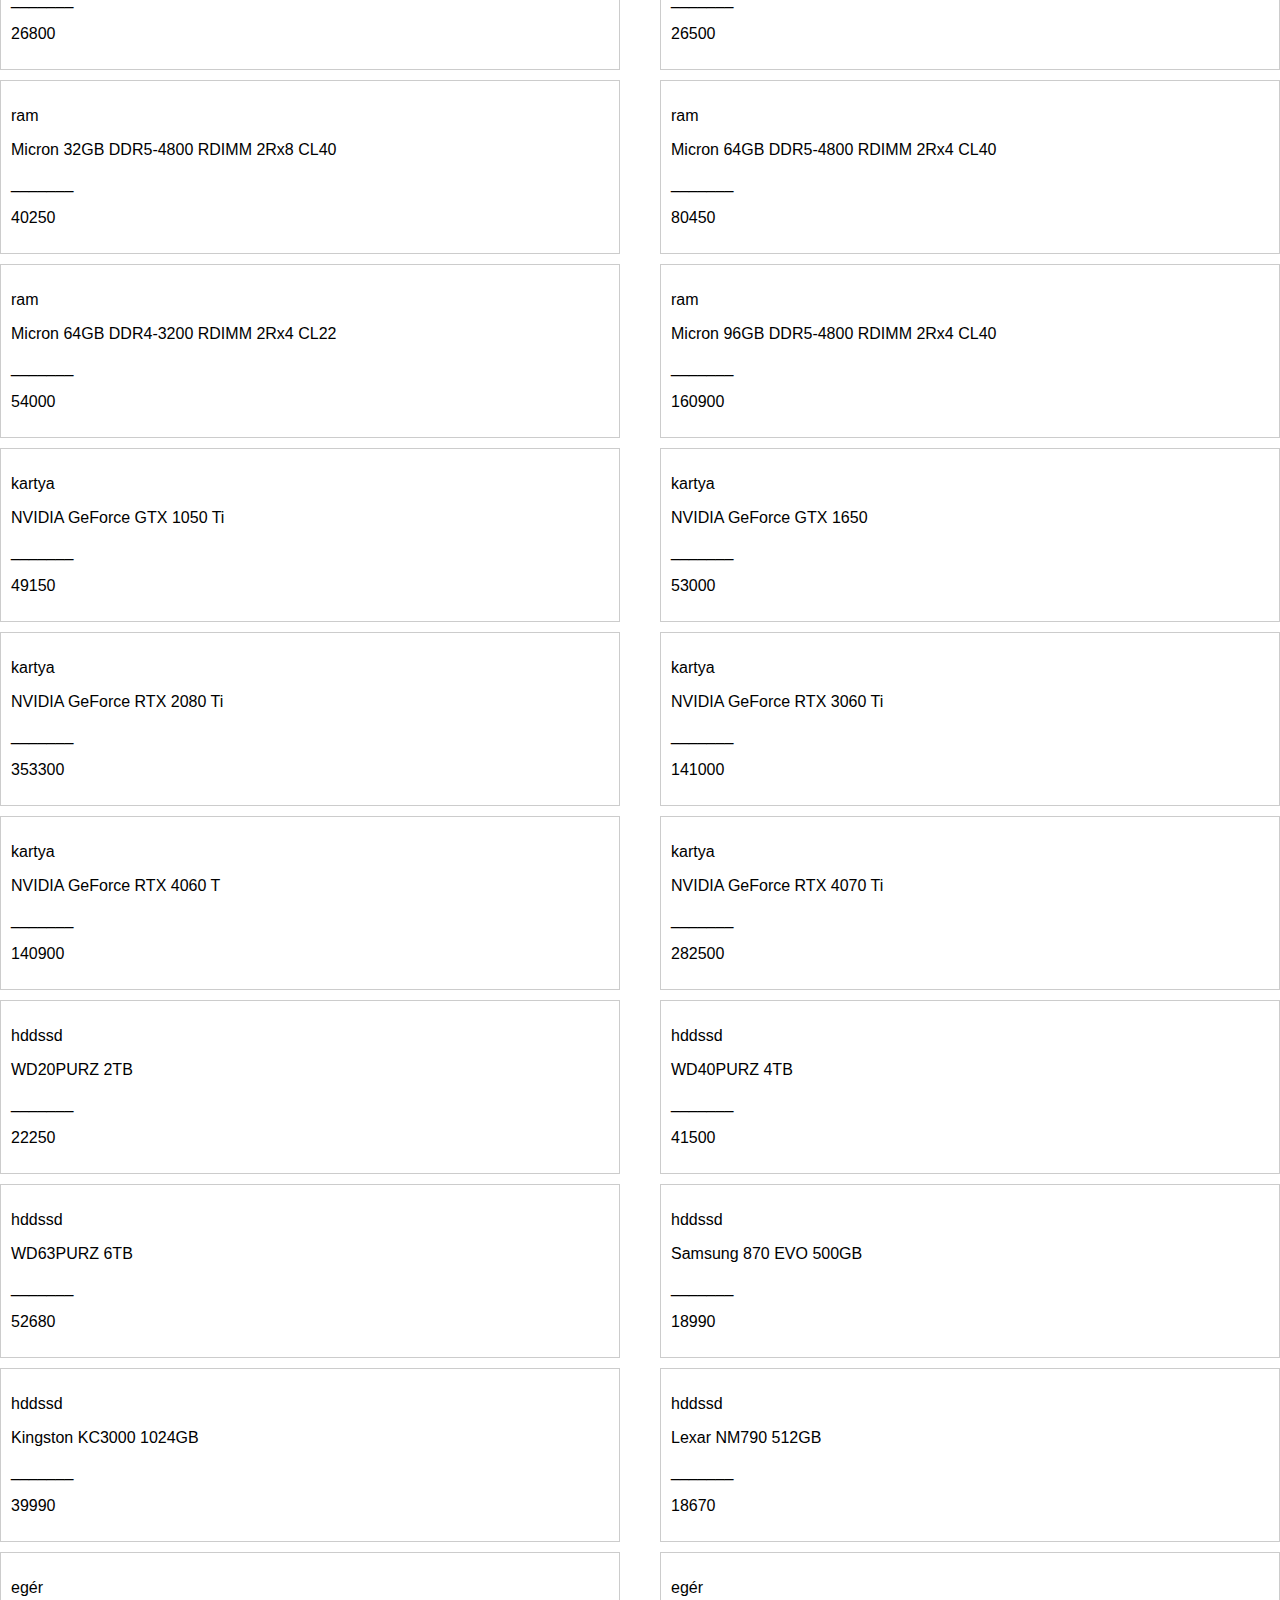
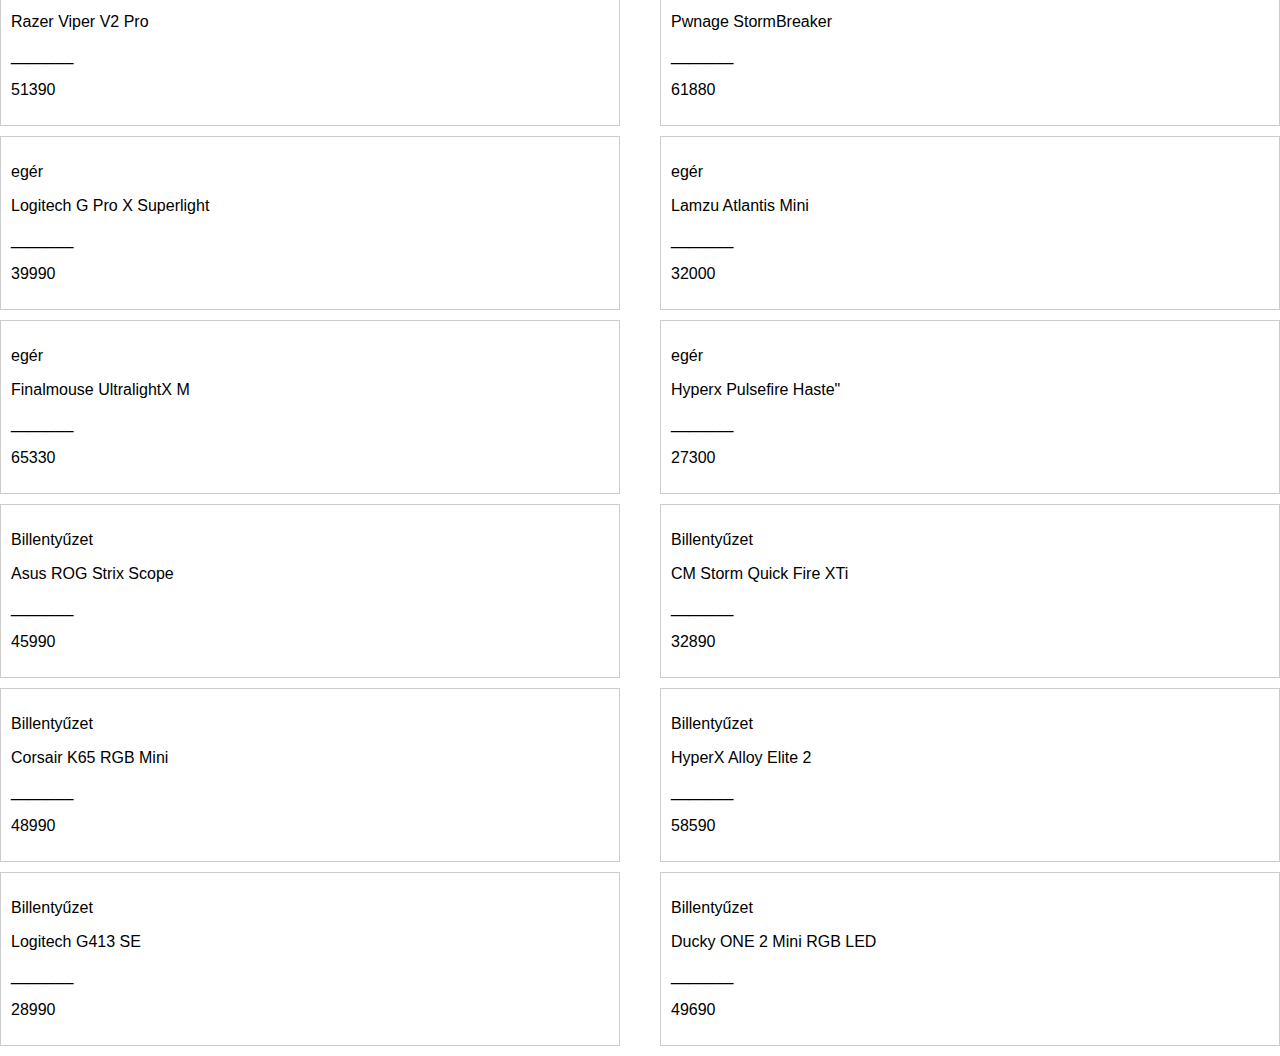
==== commit 4e5bae19: "C# KÉSZ" ====
--- a/Projekt_b/bin/Debug/net8.0/web.html
+++ b/Projekt_b/bin/Debug/net8.0/web.html
@@ -18,12 +18,12 @@
 <div class='item'><p>alaplap</p><p>AMD PRIME B550M-K ARGB</p><p>_______</p><p>35430</p></div>
 <div class='item'><p>alaplap</p><p>AMD EX-B650M-V7</p><p>_______</p><p>124655</p></div>
 <div class='item'><p>alaplap</p><p>AMD PRIME A620M-K-CSM</p><p>_______</p><p>44560</p></div>
-<div class='item'><p>processzor</p><p>AMD Ryzen 5 3600</p><p>_______</p><p>35315</p></div>
-<div class='item'><p>processzor</p><p>AMD Ryzen 7 7800X3D</p><p>_______</p><p>79435</p></div>
-<div class='item'><p>processzor</p><p>AMD Ryzen 9 5900X</p><p>_______</p><p>97100</p></div>
-<div class='item'><p>processzor</p><p>Intel Core i5-12400F</p><p>_______</p><p>30700</p></div>
-<div class='item'><p>processzor</p><p>Intel Core i7-14700K</p><p>_______</p><p>72150</p></div>
-<div class='item'><p>processzor</p><p>Intel Core i9-14900K</p><p>_______</p><p>104050</p></div>
+<div class='item'><p>processzor</p><p>AMD Ryzen 5 3600</p><p>_______</p><p>70630</p></div>
+<div class='item'><p>processzor</p><p>AMD Ryzen 7 7800X3D</p><p>_______</p><p>158870</p></div>
+<div class='item'><p>processzor</p><p>AMD Ryzen 9 5900X</p><p>_______</p><p>194200</p></div>
+<div class='item'><p>processzor</p><p>Intel Core i5-12400F</p><p>_______</p><p>61400</p></div>
+<div class='item'><p>processzor</p><p>Intel Core i7-14700K</p><p>_______</p><p>144300</p></div>
+<div class='item'><p>processzor</p><p>Intel Core i9-14900K</p><p>_______</p><p>208100</p></div>
 <div class='item'><p>ram</p><p>Micron 16GB DDR5-4800 ECC SODIMM 1Rx8 CL40</p><p>_______</p><p>26800</p></div>
 <div class='item'><p>ram</p><p>Micron 16GB DDR5-4800 RDIMM 1Rx8 CL40</p><p>_______</p><p>26500</p></div>
 <div class='item'><p>ram</p><p>Micron 32GB DDR5-4800 RDIMM 2Rx8 CL40</p><p>_______</p><p>40250</p></div>
@@ -42,30 +42,30 @@
 <div class='item'><p>hddssd</p><p>Samsung 870 EVO 500GB</p><p>_______</p><p>18990</p></div>
 <div class='item'><p>hddssd</p><p>Kingston KC3000 1024GB</p><p>_______</p><p>39990</p></div>
 <div class='item'><p>hddssd</p><p>Lexar NM790 512GB</p><p>_______</p><p>18670</p></div>
-<div class='item'><p>eger</p><p>Razer Viper V2 Pro</p><p>_______</p><p>51390</p></div>
-<div class='item'><p>eger</p><p>Pwnage StormBreaker</p><p>_______</p><p>61880</p></div>
-<div class='item'><p>eger</p><p>Logitech G Pro X Superlight</p><p>_______</p><p>39990</p></div>
-<div class='item'><p>eger</p><p>Lamzu Atlantis Mini</p><p>_______</p><p>32000</p></div>
-<div class='item'><p>eger</p><p>Finalmouse UltralightX M</p><p>_______</p><p>65330</p></div>
-<div class='item'><p>eger</p><p>Hyperx Pulsefire Haste"</p><p>_______</p><p>27300</p></div>
-<div class='item'><p>billentyuzet</p><p>Asus ROG Strix Scope</p><p>_______</p><p>45990</p></div>
-<div class='item'><p>billentyuzet</p><p>CM Storm Quick Fire XTi</p><p>_______</p><p>32890</p></div>
-<div class='item'><p>billentyuzet</p><p>Corsair K65 RGB Mini</p><p>_______</p><p>48990</p></div>
-<div class='item'><p>billentyuzet</p><p>HyperX Alloy Elite 2</p><p>_______</p><p>58590</p></div>
-<div class='item'><p>billentyuzet</p><p>Logitech G413 SE</p><p>_______</p><p>28990</p></div>
-<div class='item'><p>billentyuzet</p><p>Ducky ONE 2 Mini RGB LED</p><p>_______</p><p>49690</p></div>
+<div class='item'><p>egér</p><p>Razer Viper V2 Pro</p><p>_______</p><p>51390</p></div>
+<div class='item'><p>egér</p><p>Pwnage StormBreaker</p><p>_______</p><p>61880</p></div>
+<div class='item'><p>egér</p><p>Logitech G Pro X Superlight</p><p>_______</p><p>39990</p></div>
+<div class='item'><p>egér</p><p>Lamzu Atlantis Mini</p><p>_______</p><p>32000</p></div>
+<div class='item'><p>egér</p><p>Finalmouse UltralightX M</p><p>_______</p><p>65330</p></div>
+<div class='item'><p>egér</p><p>Hyperx Pulsefire Haste"</p><p>_______</p><p>27300</p></div>
+<div class='item'><p>Billentyűzet</p><p>Asus ROG Strix Scope</p><p>_______</p><p>45990</p></div>
+<div class='item'><p>Billentyűzet</p><p>CM Storm Quick Fire XTi</p><p>_______</p><p>32890</p></div>
+<div class='item'><p>Billentyűzet</p><p>Corsair K65 RGB Mini</p><p>_______</p><p>48990</p></div>
+<div class='item'><p>Billentyűzet</p><p>HyperX Alloy Elite 2</p><p>_______</p><p>58590</p></div>
+<div class='item'><p>Billentyűzet</p><p>Logitech G413 SE</p><p>_______</p><p>28990</p></div>
+<div class='item'><p>Billentyűzet</p><p>Ducky ONE 2 Mini RGB LED</p><p>_______</p><p>49690</p></div>
 <div class='item'><p>alaplap</p><p>Intel B760M-AYW WIFI</p><p>_______</p><p>87400</p></div>
 <div class='item'><p>alaplap</p><p>Intel PRIME B760M-R D4-CSM</p><p>_______</p><p>63935</p></div>
 <div class='item'><p>alaplap</p><p>Intel ROG STRIX Z790-E GAMING WIFI II</p><p>_______</p><p>195390</p></div>
 <div class='item'><p>alaplap</p><p>AMD PRIME B550M-K ARGB</p><p>_______</p><p>35430</p></div>
 <div class='item'><p>alaplap</p><p>AMD EX-B650M-V7</p><p>_______</p><p>124655</p></div>
 <div class='item'><p>alaplap</p><p>AMD PRIME A620M-K-CSM</p><p>_______</p><p>44560</p></div>
-<div class='item'><p>processzor</p><p>AMD Ryzen 5 3600</p><p>_______</p><p>35315</p></div>
-<div class='item'><p>processzor</p><p>AMD Ryzen 7 7800X3D</p><p>_______</p><p>79435</p></div>
-<div class='item'><p>processzor</p><p>AMD Ryzen 9 5900X</p><p>_______</p><p>97100</p></div>
-<div class='item'><p>processzor</p><p>Intel Core i5-12400F</p><p>_______</p><p>30700</p></div>
-<div class='item'><p>processzor</p><p>Intel Core i7-14700K</p><p>_______</p><p>72150</p></div>
-<div class='item'><p>processzor</p><p>Intel Core i9-14900K</p><p>_______</p><p>104050</p></div>
+<div class='item'><p>processzor</p><p>AMD Ryzen 5 3600</p><p>_______</p><p>70630</p></div>
+<div class='item'><p>processzor</p><p>AMD Ryzen 7 7800X3D</p><p>_______</p><p>158870</p></div>
+<div class='item'><p>processzor</p><p>AMD Ryzen 9 5900X</p><p>_______</p><p>194200</p></div>
+<div class='item'><p>processzor</p><p>Intel Core i5-12400F</p><p>_______</p><p>61400</p></div>
+<div class='item'><p>processzor</p><p>Intel Core i7-14700K</p><p>_______</p><p>144300</p></div>
+<div class='item'><p>processzor</p><p>Intel Core i9-14900K</p><p>_______</p><p>208100</p></div>
 <div class='item'><p>ram</p><p>Micron 16GB DDR5-4800 ECC SODIMM 1Rx8 CL40</p><p>_______</p><p>26800</p></div>
 <div class='item'><p>ram</p><p>Micron 16GB DDR5-4800 RDIMM 1Rx8 CL40</p><p>_______</p><p>26500</p></div>
 <div class='item'><p>ram</p><p>Micron 32GB DDR5-4800 RDIMM 2Rx8 CL40</p><p>_______</p><p>40250</p></div>
@@ -84,18 +84,102 @@
 <div class='item'><p>hddssd</p><p>Samsung 870 EVO 500GB</p><p>_______</p><p>18990</p></div>
 <div class='item'><p>hddssd</p><p>Kingston KC3000 1024GB</p><p>_______</p><p>39990</p></div>
 <div class='item'><p>hddssd</p><p>Lexar NM790 512GB</p><p>_______</p><p>18670</p></div>
-<div class='item'><p>eger</p><p>Razer Viper V2 Pro</p><p>_______</p><p>51390</p></div>
-<div class='item'><p>eger</p><p>Pwnage StormBreaker</p><p>_______</p><p>61880</p></div>
-<div class='item'><p>eger</p><p>Logitech G Pro X Superlight</p><p>_______</p><p>39990</p></div>
-<div class='item'><p>eger</p><p>Lamzu Atlantis Mini</p><p>_______</p><p>32000</p></div>
-<div class='item'><p>eger</p><p>Finalmouse UltralightX M</p><p>_______</p><p>65330</p></div>
-<div class='item'><p>eger</p><p>Hyperx Pulsefire Haste"</p><p>_______</p><p>27300</p></div>
-<div class='item'><p>billentyuzet</p><p>Asus ROG Strix Scope</p><p>_______</p><p>45990</p></div>
-<div class='item'><p>billentyuzet</p><p>CM Storm Quick Fire XTi</p><p>_______</p><p>32890</p></div>
-<div class='item'><p>billentyuzet</p><p>Corsair K65 RGB Mini</p><p>_______</p><p>48990</p></div>
-<div class='item'><p>billentyuzet</p><p>HyperX Alloy Elite 2</p><p>_______</p><p>58590</p></div>
-<div class='item'><p>billentyuzet</p><p>Logitech G413 SE</p><p>_______</p><p>28990</p></div>
-<div class='item'><p>billentyuzet</p><p>Ducky ONE 2 Mini RGB LED</p><p>_______</p><p>49690</p></div>
+<div class='item'><p>egér</p><p>Razer Viper V2 Pro</p><p>_______</p><p>51390</p></div>
+<div class='item'><p>egér</p><p>Pwnage StormBreaker</p><p>_______</p><p>61880</p></div>
+<div class='item'><p>egér</p><p>Logitech G Pro X Superlight</p><p>_______</p><p>39990</p></div>
+<div class='item'><p>egér</p><p>Lamzu Atlantis Mini</p><p>_______</p><p>32000</p></div>
+<div class='item'><p>egér</p><p>Finalmouse UltralightX M</p><p>_______</p><p>65330</p></div>
+<div class='item'><p>egér</p><p>Hyperx Pulsefire Haste"</p><p>_______</p><p>27300</p></div>
+<div class='item'><p>Billentyűzet</p><p>Asus ROG Strix Scope</p><p>_______</p><p>45990</p></div>
+<div class='item'><p>Billentyűzet</p><p>CM Storm Quick Fire XTi</p><p>_______</p><p>32890</p></div>
+<div class='item'><p>Billentyűzet</p><p>Corsair K65 RGB Mini</p><p>_______</p><p>48990</p></div>
+<div class='item'><p>Billentyűzet</p><p>HyperX Alloy Elite 2</p><p>_______</p><p>58590</p></div>
+<div class='item'><p>Billentyűzet</p><p>Logitech G413 SE</p><p>_______</p><p>28990</p></div>
+<div class='item'><p>Billentyűzet</p><p>Ducky ONE 2 Mini RGB LED</p><p>_______</p><p>49690</p></div>
+<div class='item'><p>alaplap</p><p>Intel B760M-AYW WIFI</p><p>_______</p><p>87400</p></div>
+<div class='item'><p>alaplap</p><p>Intel PRIME B760M-R D4-CSM</p><p>_______</p><p>63935</p></div>
+<div class='item'><p>alaplap</p><p>Intel ROG STRIX Z790-E GAMING WIFI II</p><p>_______</p><p>195390</p></div>
+<div class='item'><p>alaplap</p><p>AMD PRIME B550M-K ARGB</p><p>_______</p><p>35430</p></div>
+<div class='item'><p>alaplap</p><p>AMD EX-B650M-V7</p><p>_______</p><p>124655</p></div>
+<div class='item'><p>alaplap</p><p>AMD PRIME A620M-K-CSM</p><p>_______</p><p>44560</p></div>
+<div class='item'><p>processzor</p><p>AMD Ryzen 5 3600</p><p>_______</p><p>70630</p></div>
+<div class='item'><p>processzor</p><p>AMD Ryzen 7 7800X3D</p><p>_______</p><p>158870</p></div>
+<div class='item'><p>processzor</p><p>AMD Ryzen 9 5900X</p><p>_______</p><p>194200</p></div>
+<div class='item'><p>processzor</p><p>Intel Core i5-12400F</p><p>_______</p><p>61400</p></div>
+<div class='item'><p>processzor</p><p>Intel Core i7-14700K</p><p>_______</p><p>144300</p></div>
+<div class='item'><p>processzor</p><p>Intel Core i9-14900K</p><p>_______</p><p>208100</p></div>
+<div class='item'><p>ram</p><p>Micron 16GB DDR5-4800 ECC SODIMM 1Rx8 CL40</p><p>_______</p><p>26800</p></div>
+<div class='item'><p>ram</p><p>Micron 16GB DDR5-4800 RDIMM 1Rx8 CL40</p><p>_______</p><p>26500</p></div>
+<div class='item'><p>ram</p><p>Micron 32GB DDR5-4800 RDIMM 2Rx8 CL40</p><p>_______</p><p>40250</p></div>
+<div class='item'><p>ram</p><p>Micron 64GB DDR5-4800 RDIMM 2Rx4 CL40</p><p>_______</p><p>80450</p></div>
+<div class='item'><p>ram</p><p>Micron 64GB DDR4-3200 RDIMM 2Rx4 CL22</p><p>_______</p><p>54000</p></div>
+<div class='item'><p>ram</p><p>Micron 96GB DDR5-4800 RDIMM 2Rx4 CL40</p><p>_______</p><p>160900</p></div>
+<div class='item'><p>kartya</p><p>NVIDIA GeForce GTX 1050 Ti</p><p>_______</p><p>49150</p></div>
+<div class='item'><p>kartya</p><p>NVIDIA GeForce GTX 1650</p><p>_______</p><p>53000</p></div>
+<div class='item'><p>kartya</p><p>NVIDIA GeForce RTX 2080 Ti</p><p>_______</p><p>353300</p></div>
+<div class='item'><p>kartya</p><p>NVIDIA GeForce RTX 3060 Ti</p><p>_______</p><p>141000</p></div>
+<div class='item'><p>kartya</p><p>NVIDIA GeForce RTX 4060 T</p><p>_______</p><p>140900</p></div>
+<div class='item'><p>kartya</p><p>NVIDIA GeForce RTX 4070 Ti</p><p>_______</p><p>282500</p></div>
+<div class='item'><p>hddssd</p><p>WD20PURZ 2TB</p><p>_______</p><p>22250</p></div>
+<div class='item'><p>hddssd</p><p>WD40PURZ 4TB</p><p>_______</p><p>41500</p></div>
+<div class='item'><p>hddssd</p><p>WD63PURZ 6TB</p><p>_______</p><p>52680</p></div>
+<div class='item'><p>hddssd</p><p>Samsung 870 EVO 500GB</p><p>_______</p><p>18990</p></div>
+<div class='item'><p>hddssd</p><p>Kingston KC3000 1024GB</p><p>_______</p><p>39990</p></div>
+<div class='item'><p>hddssd</p><p>Lexar NM790 512GB</p><p>_______</p><p>18670</p></div>
+<div class='item'><p>egér</p><p>Razer Viper V2 Pro</p><p>_______</p><p>51390</p></div>
+<div class='item'><p>egér</p><p>Pwnage StormBreaker</p><p>_______</p><p>61880</p></div>
+<div class='item'><p>egér</p><p>Logitech G Pro X Superlight</p><p>_______</p><p>39990</p></div>
+<div class='item'><p>egér</p><p>Lamzu Atlantis Mini</p><p>_______</p><p>32000</p></div>
+<div class='item'><p>egér</p><p>Finalmouse UltralightX M</p><p>_______</p><p>65330</p></div>
+<div class='item'><p>egér</p><p>Hyperx Pulsefire Haste"</p><p>_______</p><p>27300</p></div>
+<div class='item'><p>Billentyűzet</p><p>Asus ROG Strix Scope</p><p>_______</p><p>45990</p></div>
+<div class='item'><p>Billentyűzet</p><p>CM Storm Quick Fire XTi</p><p>_______</p><p>32890</p></div>
+<div class='item'><p>Billentyűzet</p><p>Corsair K65 RGB Mini</p><p>_______</p><p>48990</p></div>
+<div class='item'><p>Billentyűzet</p><p>HyperX Alloy Elite 2</p><p>_______</p><p>58590</p></div>
+<div class='item'><p>Billentyűzet</p><p>Logitech G413 SE</p><p>_______</p><p>28990</p></div>
+<div class='item'><p>Billentyűzet</p><p>Ducky ONE 2 Mini RGB LED</p><p>_______</p><p>49690</p></div>
+<div class='item'><p>alaplap</p><p>Intel B760M-AYW WIFI</p><p>_______</p><p>87400</p></div>
+<div class='item'><p>alaplap</p><p>Intel PRIME B760M-R D4-CSM</p><p>_______</p><p>63935</p></div>
+<div class='item'><p>alaplap</p><p>Intel ROG STRIX Z790-E GAMING WIFI II</p><p>_______</p><p>195390</p></div>
+<div class='item'><p>alaplap</p><p>AMD PRIME B550M-K ARGB</p><p>_______</p><p>35430</p></div>
+<div class='item'><p>alaplap</p><p>AMD EX-B650M-V7</p><p>_______</p><p>124655</p></div>
+<div class='item'><p>alaplap</p><p>AMD PRIME A620M-K-CSM</p><p>_______</p><p>44560</p></div>
+<div class='item'><p>processzor</p><p>AMD Ryzen 5 3600</p><p>_______</p><p>70630</p></div>
+<div class='item'><p>processzor</p><p>AMD Ryzen 7 7800X3D</p><p>_______</p><p>158870</p></div>
+<div class='item'><p>processzor</p><p>AMD Ryzen 9 5900X</p><p>_______</p><p>194200</p></div>
+<div class='item'><p>processzor</p><p>Intel Core i5-12400F</p><p>_______</p><p>61400</p></div>
+<div class='item'><p>processzor</p><p>Intel Core i7-14700K</p><p>_______</p><p>144300</p></div>
+<div class='item'><p>processzor</p><p>Intel Core i9-14900K</p><p>_______</p><p>208100</p></div>
+<div class='item'><p>ram</p><p>Micron 16GB DDR5-4800 ECC SODIMM 1Rx8 CL40</p><p>_______</p><p>26800</p></div>
+<div class='item'><p>ram</p><p>Micron 16GB DDR5-4800 RDIMM 1Rx8 CL40</p><p>_______</p><p>26500</p></div>
+<div class='item'><p>ram</p><p>Micron 32GB DDR5-4800 RDIMM 2Rx8 CL40</p><p>_______</p><p>40250</p></div>
+<div class='item'><p>ram</p><p>Micron 64GB DDR5-4800 RDIMM 2Rx4 CL40</p><p>_______</p><p>80450</p></div>
+<div class='item'><p>ram</p><p>Micron 64GB DDR4-3200 RDIMM 2Rx4 CL22</p><p>_______</p><p>54000</p></div>
+<div class='item'><p>ram</p><p>Micron 96GB DDR5-4800 RDIMM 2Rx4 CL40</p><p>_______</p><p>160900</p></div>
+<div class='item'><p>kartya</p><p>NVIDIA GeForce GTX 1050 Ti</p><p>_______</p><p>49150</p></div>
+<div class='item'><p>kartya</p><p>NVIDIA GeForce GTX 1650</p><p>_______</p><p>53000</p></div>
+<div class='item'><p>kartya</p><p>NVIDIA GeForce RTX 2080 Ti</p><p>_______</p><p>353300</p></div>
+<div class='item'><p>kartya</p><p>NVIDIA GeForce RTX 3060 Ti</p><p>_______</p><p>141000</p></div>
+<div class='item'><p>kartya</p><p>NVIDIA GeForce RTX 4060 T</p><p>_______</p><p>140900</p></div>
+<div class='item'><p>kartya</p><p>NVIDIA GeForce RTX 4070 Ti</p><p>_______</p><p>282500</p></div>
+<div class='item'><p>hddssd</p><p>WD20PURZ 2TB</p><p>_______</p><p>22250</p></div>
+<div class='item'><p>hddssd</p><p>WD40PURZ 4TB</p><p>_______</p><p>41500</p></div>
+<div class='item'><p>hddssd</p><p>WD63PURZ 6TB</p><p>_______</p><p>52680</p></div>
+<div class='item'><p>hddssd</p><p>Samsung 870 EVO 500GB</p><p>_______</p><p>18990</p></div>
+<div class='item'><p>hddssd</p><p>Kingston KC3000 1024GB</p><p>_______</p><p>39990</p></div>
+<div class='item'><p>hddssd</p><p>Lexar NM790 512GB</p><p>_______</p><p>18670</p></div>
+<div class='item'><p>egér</p><p>Razer Viper V2 Pro</p><p>_______</p><p>51390</p></div>
+<div class='item'><p>egér</p><p>Pwnage StormBreaker</p><p>_______</p><p>61880</p></div>
+<div class='item'><p>egér</p><p>Logitech G Pro X Superlight</p><p>_______</p><p>39990</p></div>
+<div class='item'><p>egér</p><p>Lamzu Atlantis Mini</p><p>_______</p><p>32000</p></div>
+<div class='item'><p>egér</p><p>Finalmouse UltralightX M</p><p>_______</p><p>65330</p></div>
+<div class='item'><p>egér</p><p>Hyperx Pulsefire Haste"</p><p>_______</p><p>27300</p></div>
+<div class='item'><p>Billentyűzet</p><p>Asus ROG Strix Scope</p><p>_______</p><p>45990</p></div>
+<div class='item'><p>Billentyűzet</p><p>CM Storm Quick Fire XTi</p><p>_______</p><p>32890</p></div>
+<div class='item'><p>Billentyűzet</p><p>Corsair K65 RGB Mini</p><p>_______</p><p>48990</p></div>
+<div class='item'><p>Billentyűzet</p><p>HyperX Alloy Elite 2</p><p>_______</p><p>58590</p></div>
+<div class='item'><p>Billentyűzet</p><p>Logitech G413 SE</p><p>_______</p><p>28990</p></div>
+<div class='item'><p>Billentyűzet</p><p>Ducky ONE 2 Mini RGB LED</p><p>_______</p><p>49690</p></div>
         </div>
     </div></body>
 </html>
